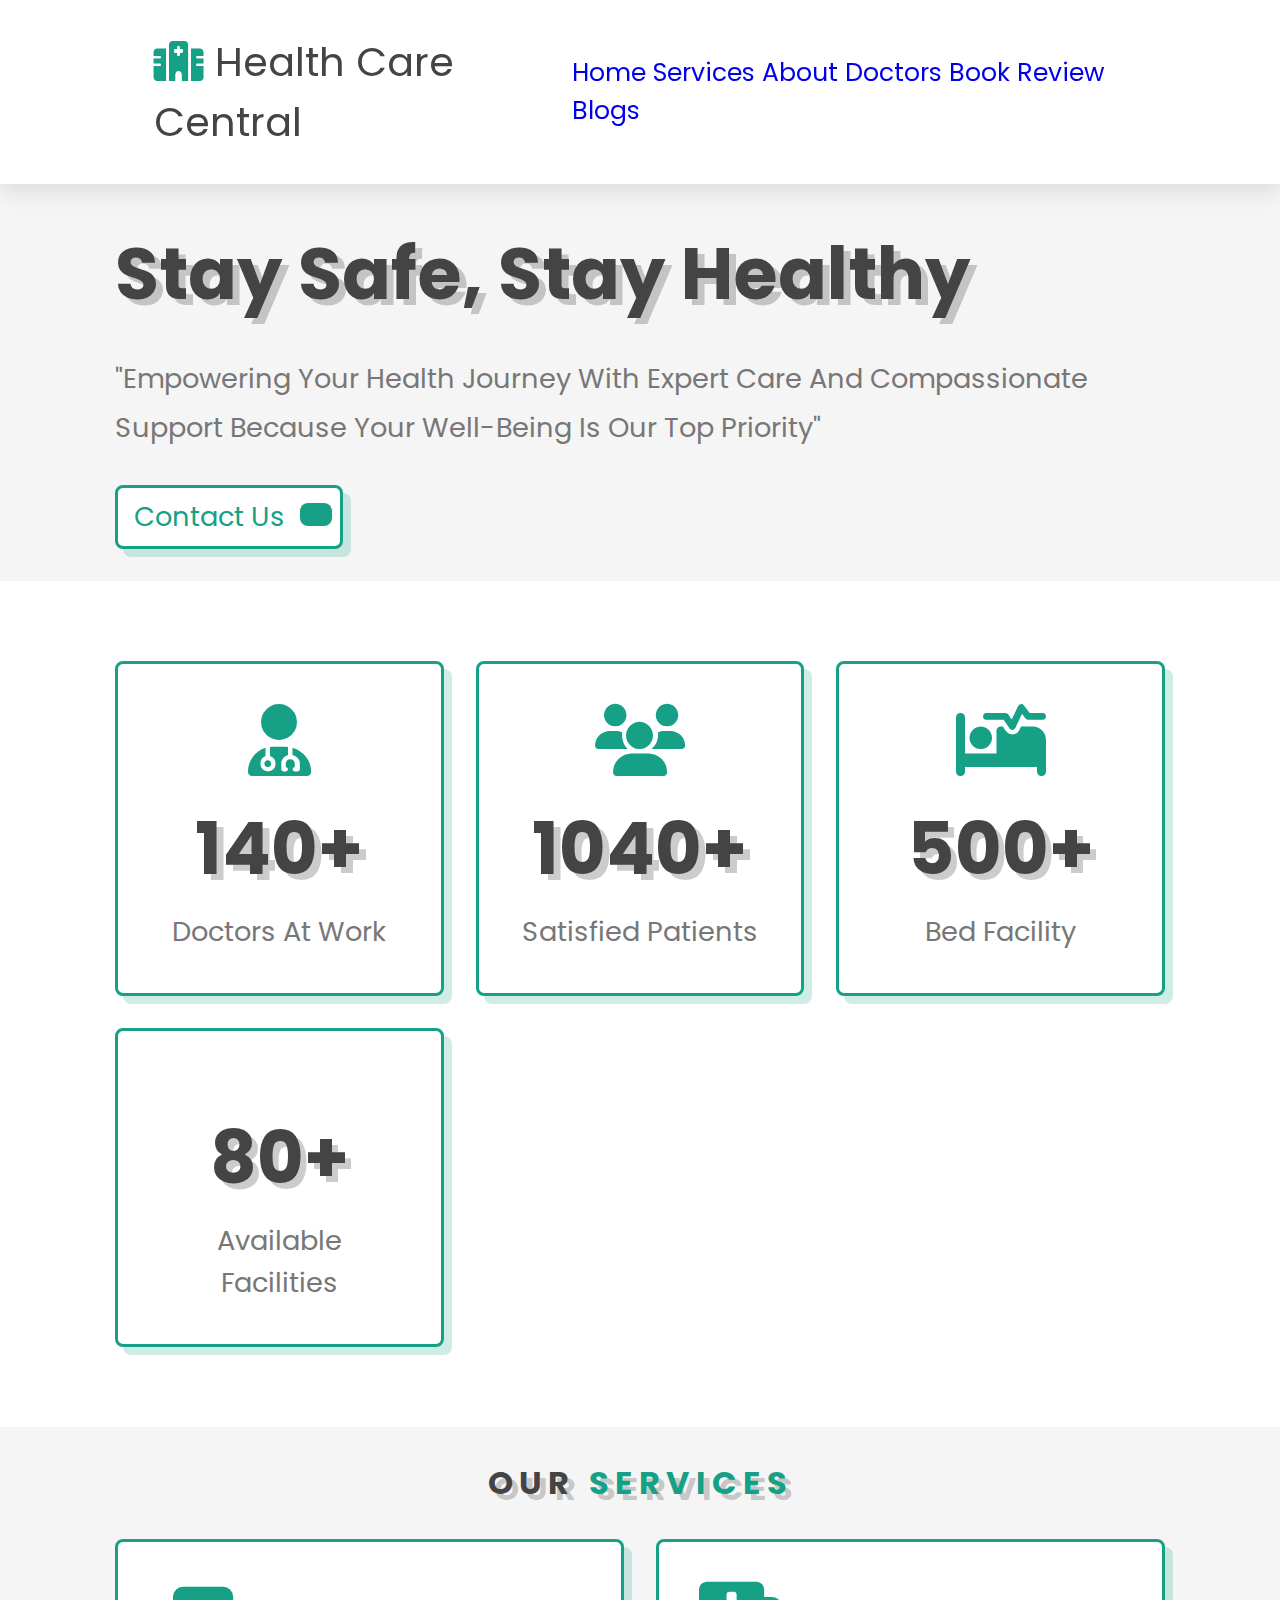
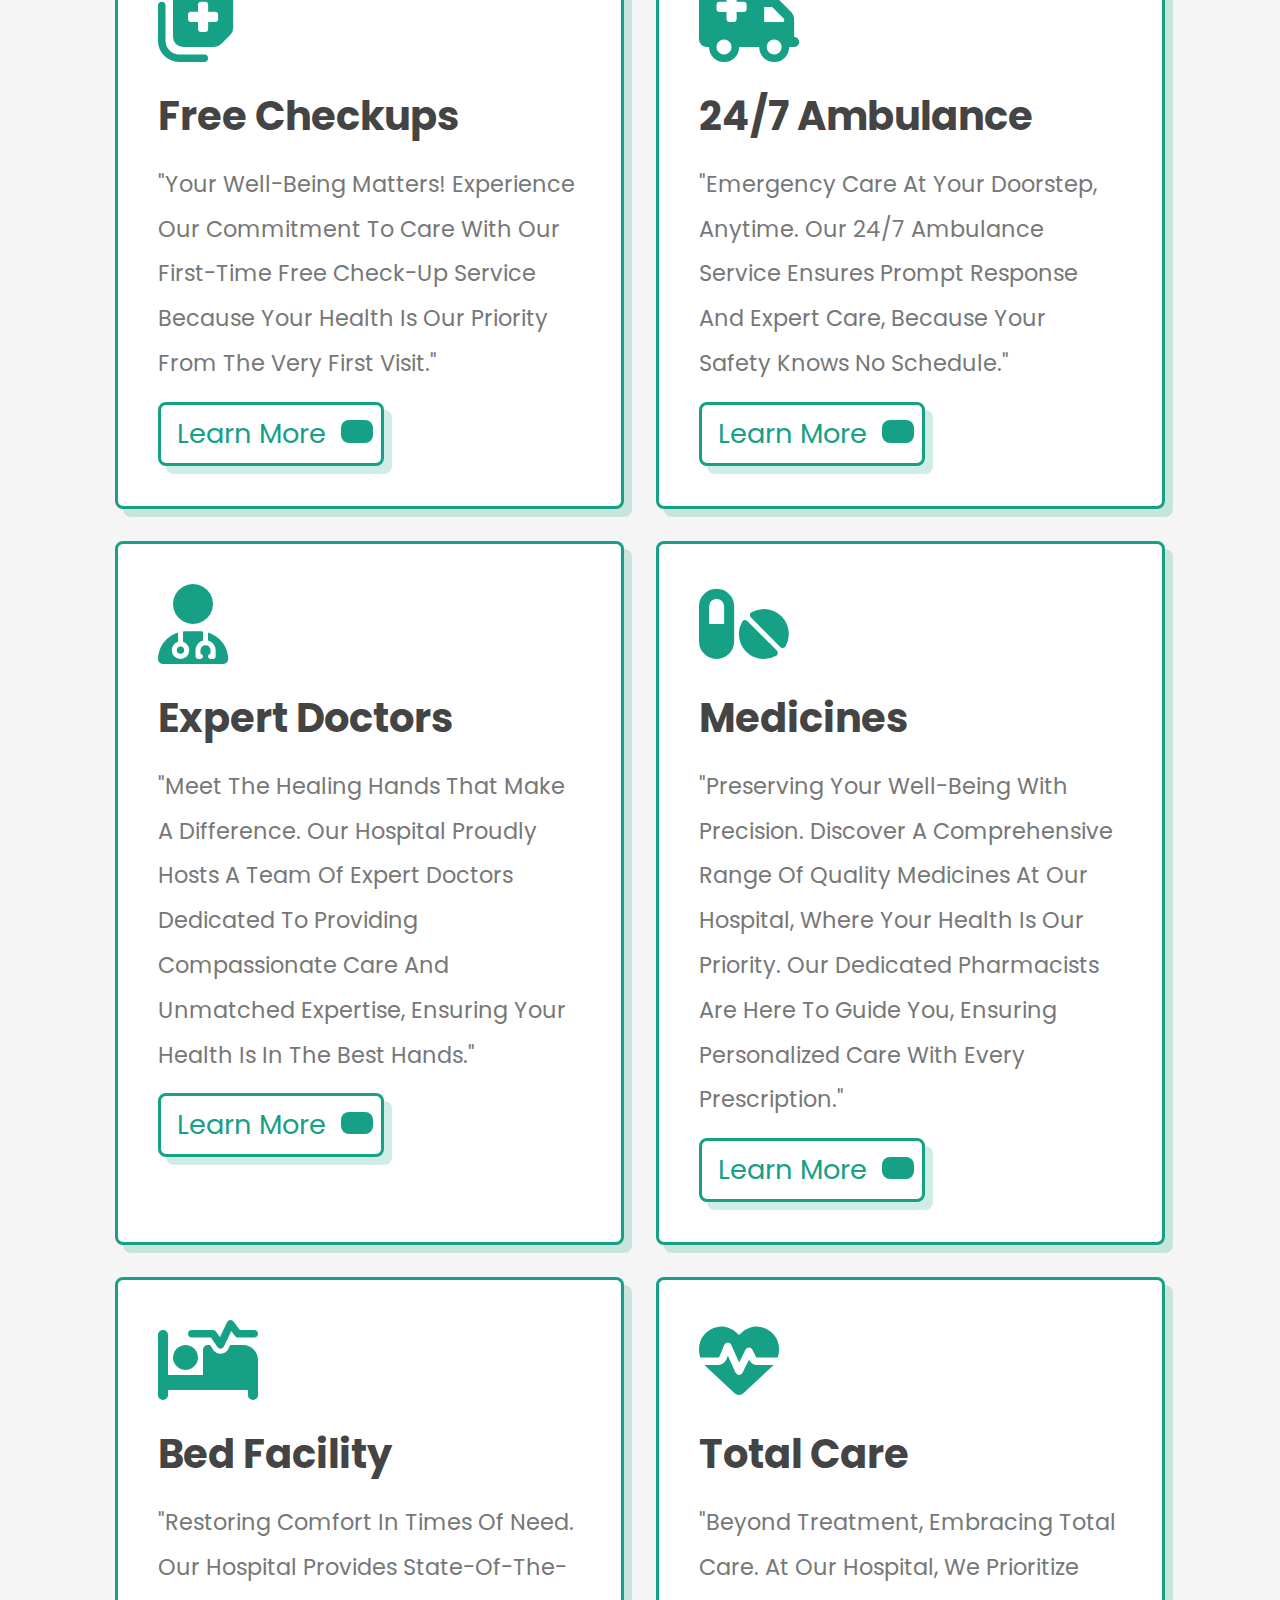
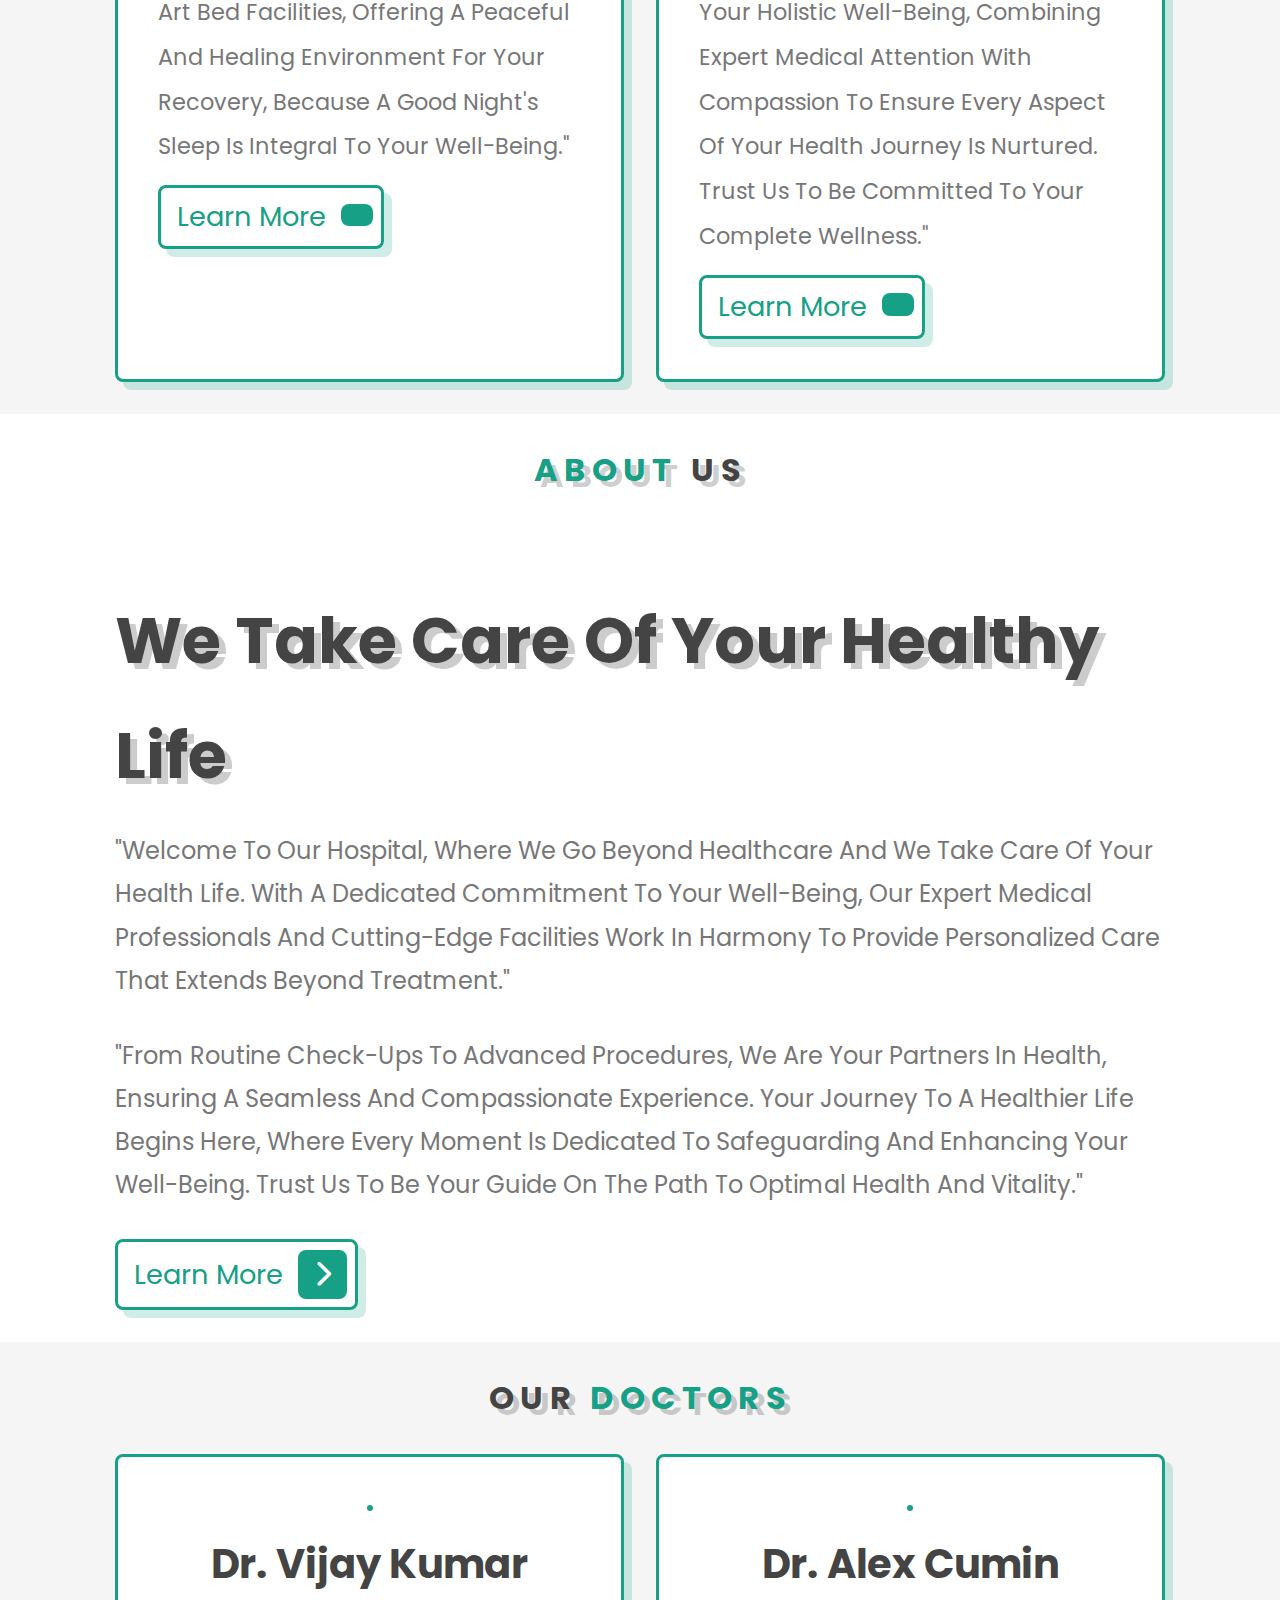
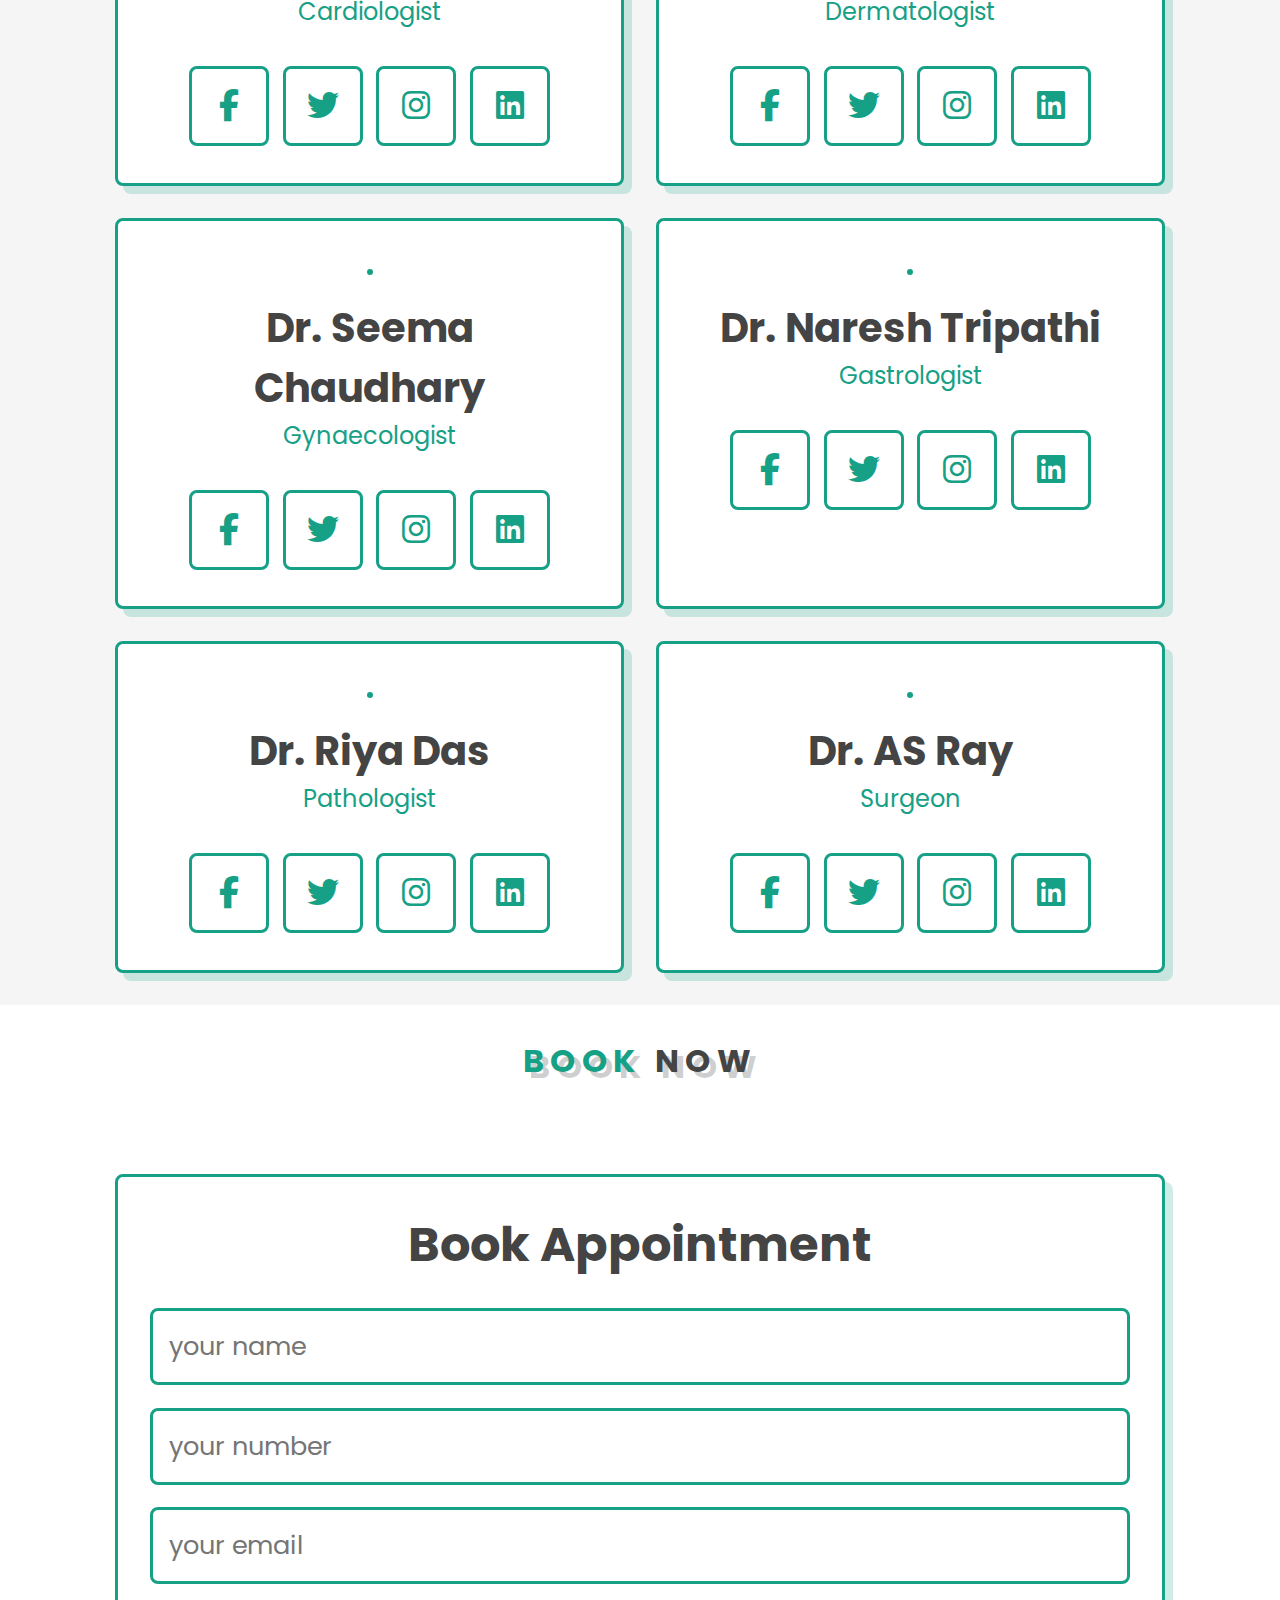
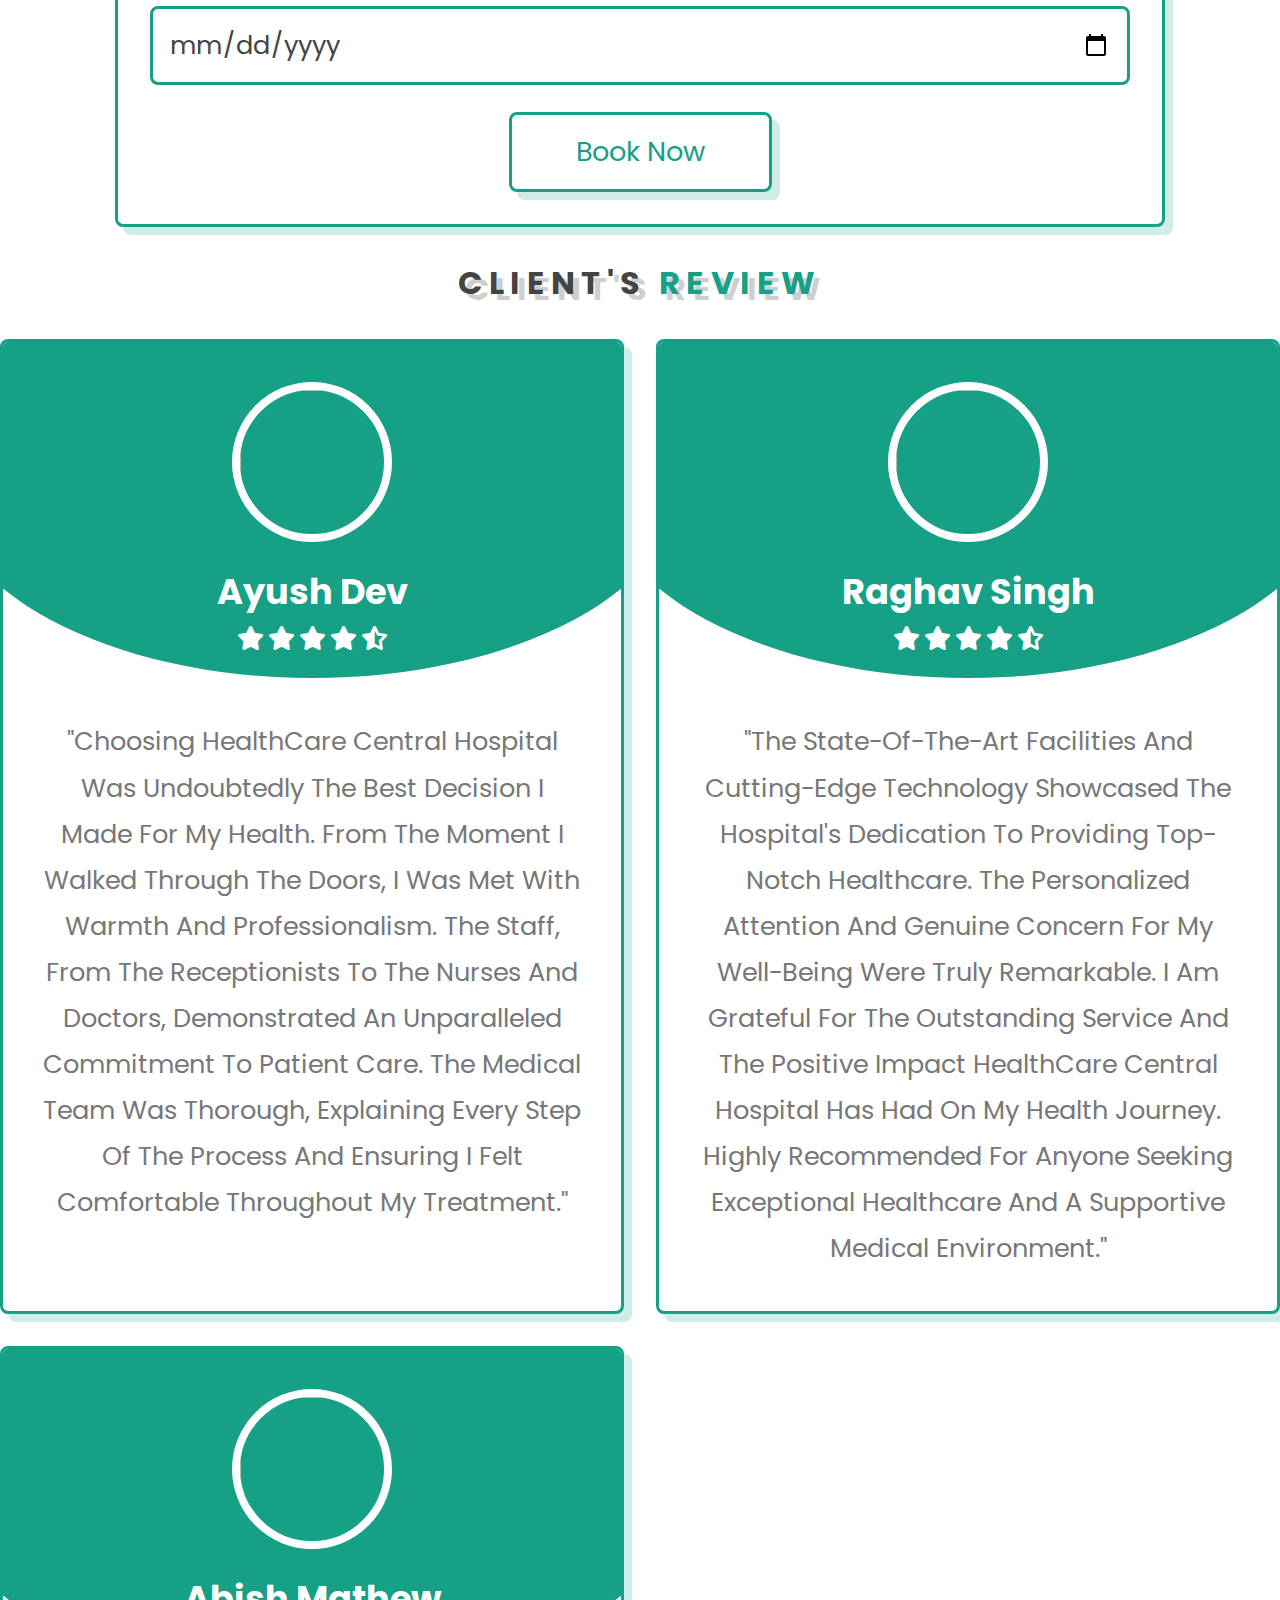
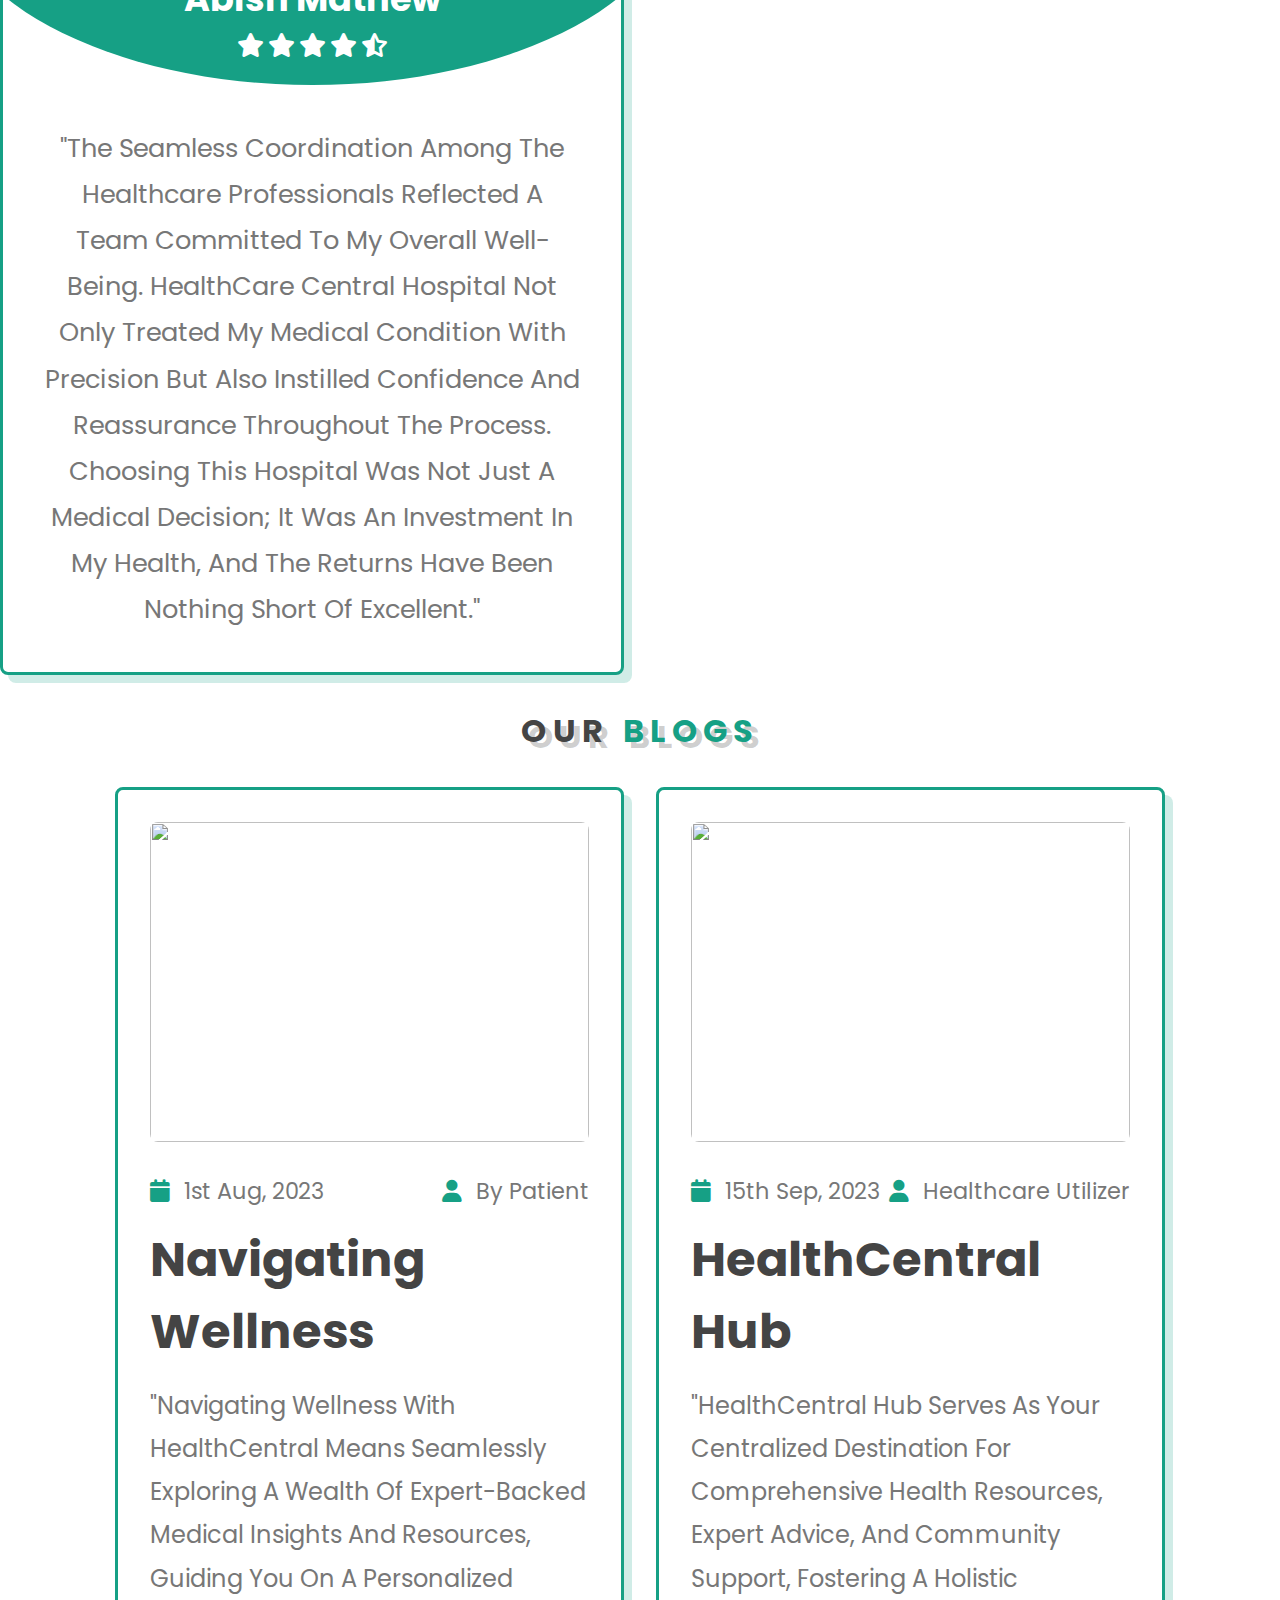
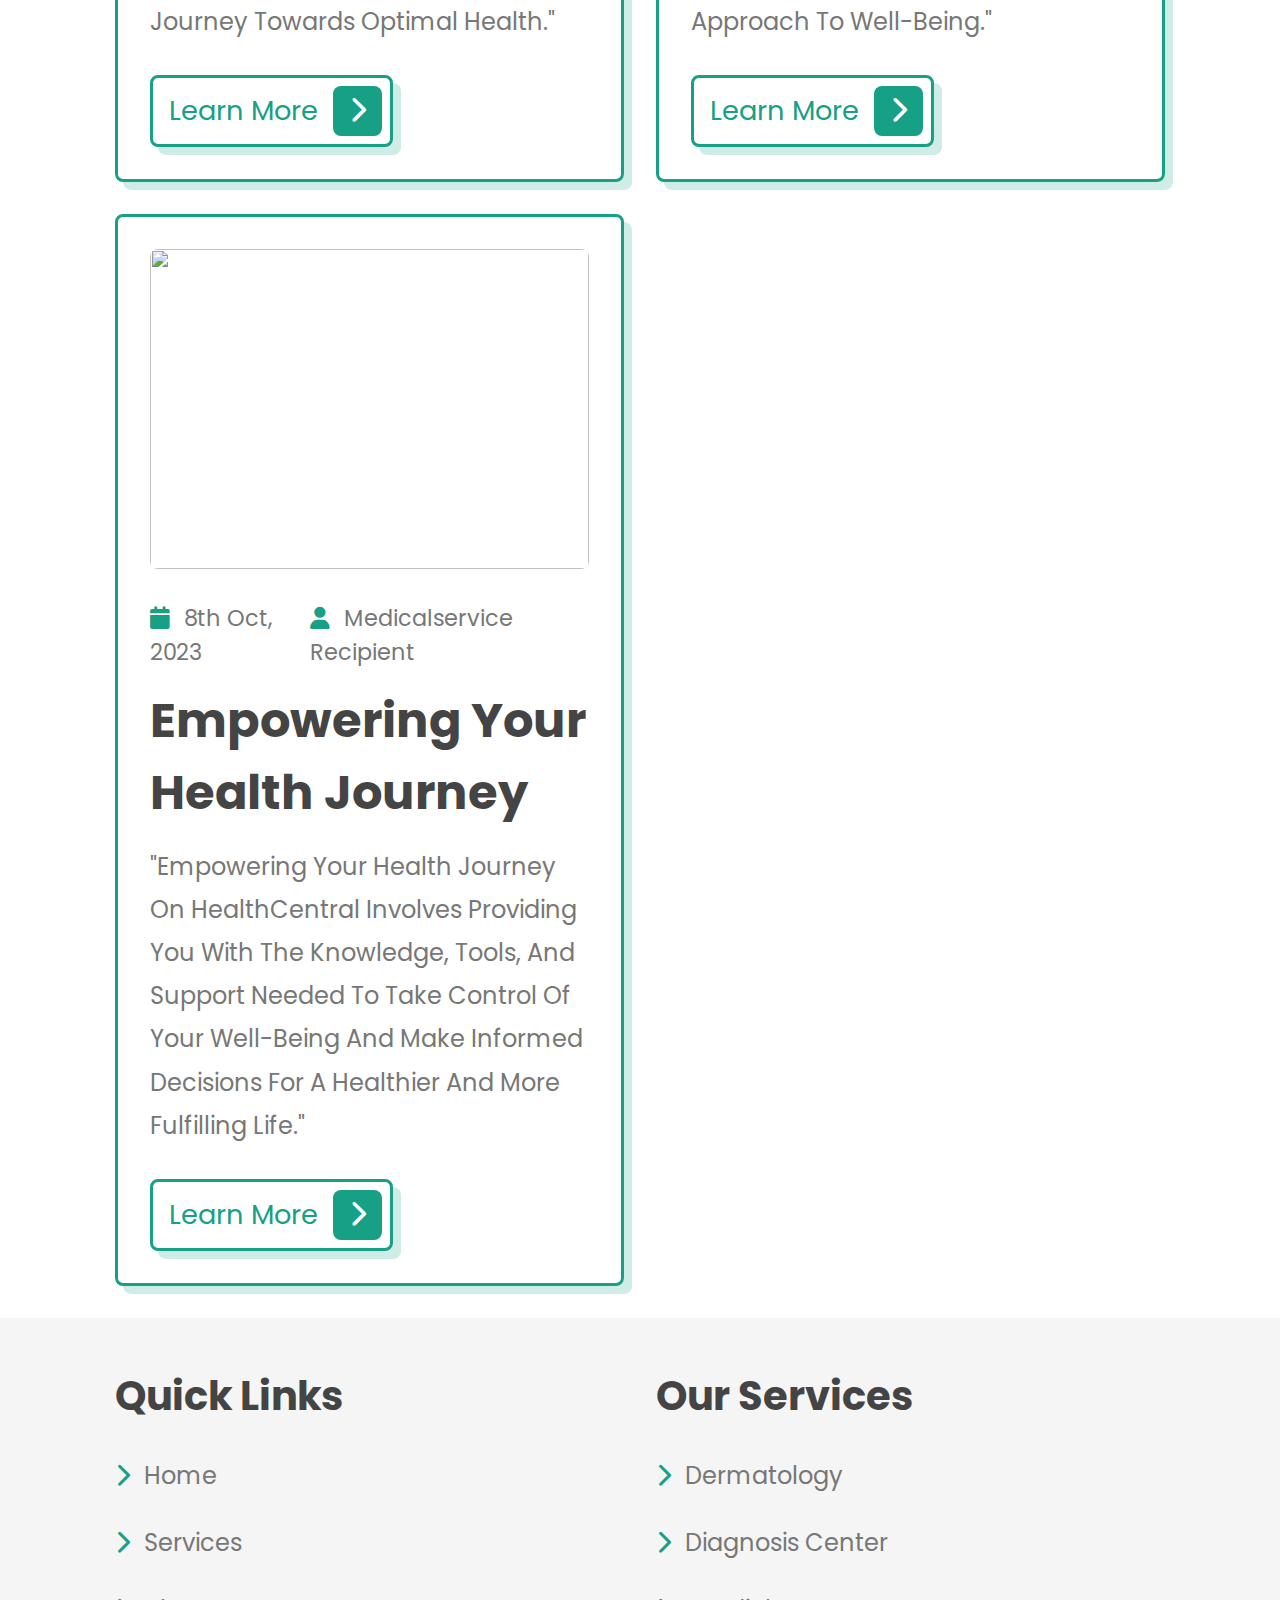
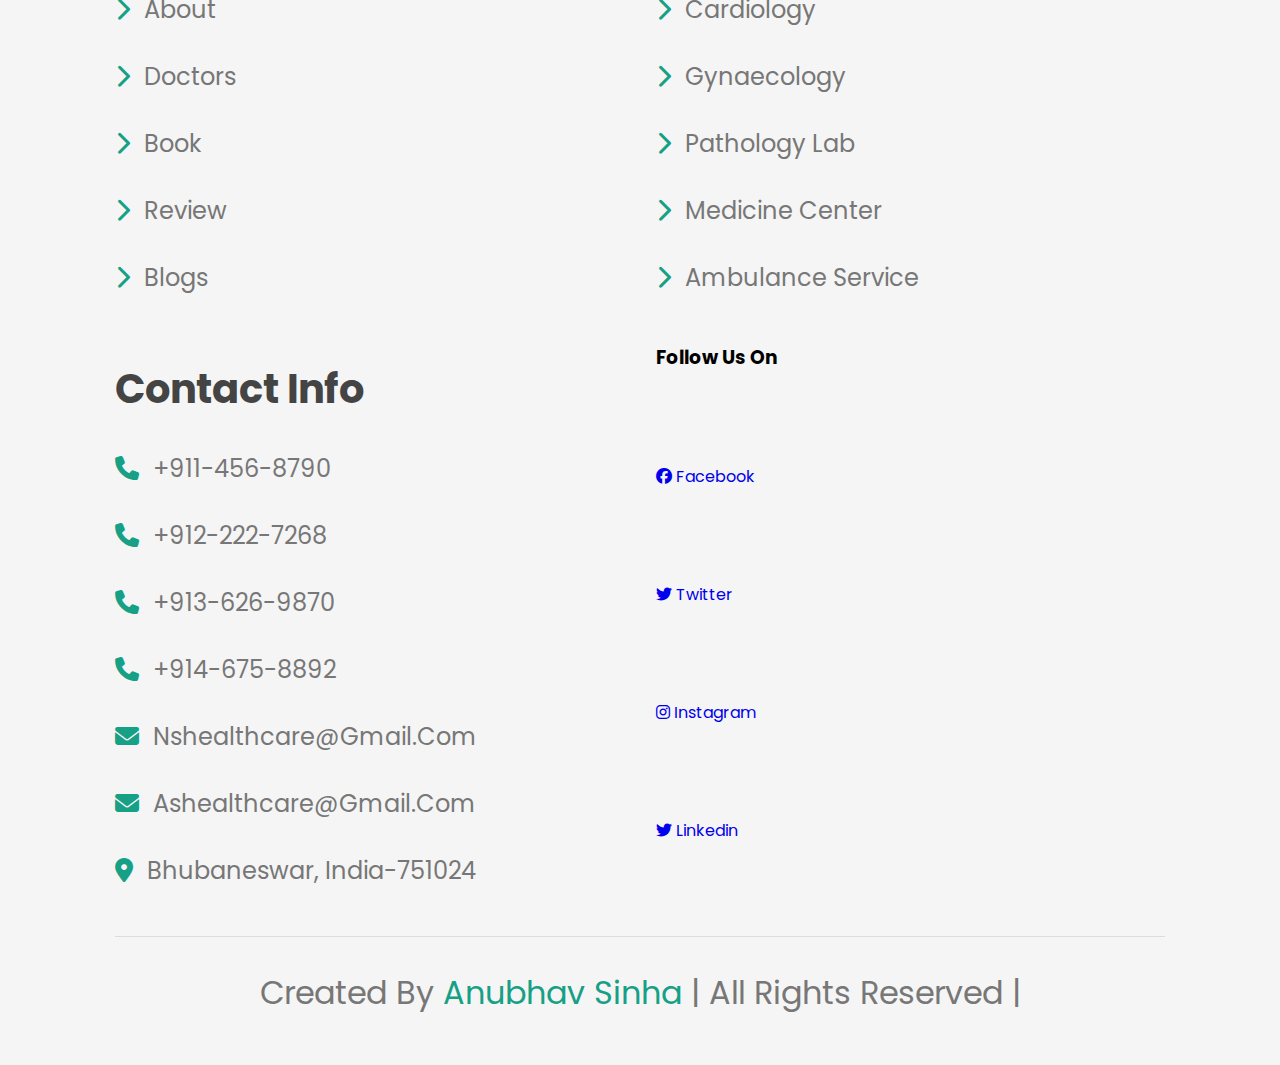
==== index.html @ 29d243be "Add files via upload" ====
<!DOCTYPE html>
<html lang="en">
<head>
    <meta charset="UTF-8">
    <meta name="viewport" content="width=device-width, initial-scale=1.0">
    <title>Complete responsive hospital website design</title>


   <!-- font awesome cdn link -->
   <link rel="stylesheet" href="https://cdnjs.cloudflare.com/ajax/libs/font-awesome/6.4.2/css/all.min.css">

   <!-- custom css file link -->
   <link rel="stylesheet" href="style.css"/>

</head>
<body>
        
<!-- header section starts -->

<header class="header">

    <a href="#" class="logo"> <i class="fa-solid fa-hospital"></i> Health Care Central </a>

    <nav class="navbar">
        <a href="/index.html">home</a>
        <a href="/services.html">services</a>
        <a href="/about.html">about</a>
        <a href="/doctors.html">doctors</a>
        <a href="/book.html">book</a>
        <a href="/review.html">review</a>
        <a href="/blogs.html">blogs</a>
    </nav>

    <div id="menu-btn" class="fas fa-bars"></div>

</header>

<!-- header section ends -->

<!-- home section starts -->

<section class="home" id="home">

    <div class="image">
        <img src="image/home-img.svg" alt="">
    </div>

    <div class="content">
        <h3>stay safe, stay healthy</h3>
        <p>"Empowering your health journey with expert care and compassionate support because your well-being is our top priority"</p>
        <a href="#" class="btn"> contact us <span class="fas fa-hevron-right"></span> </a>
    </div>

</section>

<!-- home section ends -->

<!-- icons section starts -->

<section class="icons-container">

    <div class="icons">
        <i class="fas fa-user-md"></i>
        <h3>140+</h3>
        <p>doctors at work</p>
    </div>

    <div class="icons">
        <i class="fas fa-users"></i>
        <h3>1040+</h3>
        <p>Satisfied patients</p>
    </div>

    <div class="icons">
        <i class="fas fa-procedures"></i>
        <h3>500+</h3>
        <p>bed facility</p>
    </div>

    <div class="icons">
        <i class="fas fa-hospitals"></i>
        <h3>80+</h3>
        <p>available facilities</p>
    </div>

</section>

<!-- icon section ends -->


<!-- services section starts -->

<section class="services" id="services">

    <h1 class="heading"> our <span>services</span> </h1>

    <div class="box-container">

        <div class="box">
            <i class="fas fa-notes-medical"></i>
            <h3>Free checkups</h3>
            <p>"Your well-being matters! Experience our commitment to care with our first-time free check-up service because your health is our priority from the very first visit."</p>
            <a href="#" class="btn"> learn more <span class="fas fa-chavron-right"></span> </a>
        </div>

        <div class="box">
            <i class="fa-solid fa-truck-medical"></i>
            <h3>24/7 ambulance</h3>
            <p>"Emergency care at your doorstep, anytime. Our 24/7 ambulance service ensures prompt response and expert care, because your safety knows no schedule."</p>
            <a href="#" class="btn"> learn more <span class="fas fa-chavron-right"></span> </a>
        </div>

        <div class="box">
            <i class="fas fa-user-md"></i>
            <h3>expert doctors</h3>
            <p>"Meet the healing hands that make a difference. Our hospital proudly hosts a team of expert doctors dedicated to providing compassionate care and unmatched expertise, ensuring your health is in the best hands."</p>
            <a href="#" class="btn"> learn more <span class="fas fa-chavron-right"></span> </a>
        </div>

        <div class="box">
            <i class="fas fa-pills"></i>
            <h3>medicines</h3>
            <p>"Preserving your well-being with precision. Discover a comprehensive range of quality medicines at our hospital, where your health is our priority. Our dedicated pharmacists are here to guide you, ensuring personalized care with every prescription."</p>
            <a href="#" class="btn"> learn more <span class="fas fa-chavron-right"></span> </a>
        </div>

        <div class="box">
            <i class="fas fa-procedures"></i>
            <h3>bed facility</h3>
            <p>"Restoring comfort in times of need. Our hospital provides state-of-the-art bed facilities, offering a peaceful and healing environment for your recovery, because a good night's sleep is integral to your well-being."</p>
            <a href="#" class="btn"> learn more <span class="fas fa-chavron-right"></span> </a>
        </div>

        <div class="box">
            <i class="fas fa-heartbeat"></i>
            <h3>Total Care</h3>
            <p>"Beyond treatment, embracing Total Care. At our hospital, we prioritize your holistic well-being, combining expert medical attention with compassion to ensure every aspect of your health journey is nurtured. Trust us to be committed to your complete wellness."</p>
            <a href="#" class="btn"> learn more <span class="fas fa-chavron-right"></span> </a>
        </div>

    </div>

</section>

<!-- services section ends -->

<!-- about section starts -->

<section class="about" id="about">

    <h1 class="heading"> <span>about</span> us </h1>

    <div class="row">
        
        <div class="image">
            <img src="image/medcare1.jpg" alt="">
        </div>

        <div class="content">
            <h3>we take care of your healthy life</h3>
            <p>"Welcome to our hospital, where we go beyond healthcare and we take care of your health life. With a dedicated commitment to your well-being, our expert medical professionals and cutting-edge facilities work in harmony to provide personalized care that extends beyond treatment."</p>
            <p>"From routine check-ups to advanced procedures, we are your partners in health, ensuring a seamless and compassionate experience. Your journey to a healthier life begins here, where every moment is dedicated to safeguarding and enhancing your well-being. Trust us to be your guide on the path to optimal health and vitality."</p>
            <a href="#" class="btn"> learn more <span class="fas fa-chevron-right"></span> </a>
        </div>

    </div>
    
</section>

<!-- about section ends -->

<!-- doctor section starts -->

<section class="doctors" id="doctors">

    <h1 class="heading"> our <span>doctors</span> </h1>

    <div class="box-container">

        <div class="box">
            <img src="image/doc1.jpg" alt="">
            <h3>Dr. Vijay Kumar</h3>
            <span>Cardiologist</span>
            <div class="share">
                <a href="https://www.facebook.com/" class="fab fa-facebook-f"></a>
                <a href="https://www.twitter.com/" class="fab fa-twitter"></a>
                <a href="https://www.instagram.com/" class="fab fa-instagram"></a>
                <a href="https://www.linkedin.com/" class="fab fa-linkedin"></a>
            </div>
        </div>

        <div class="box">
            <img src="image/doc2.jpg" alt="">
            <h3>Dr. Alex Cumin</h3>
            <span>Dermatologist</span>
            <div class="share">
                <a href="https://www.facebook.com/" class="fab fa-facebook-f"></a>
                <a href="https://www.twitter.com/" class="fab fa-twitter"></a>
                <a href="https://www.instagram.com/" class="fab fa-instagram"></a>
                <a href="https://www.linkedin.com/" class="fab fa-linkedin"></a>
            </div>
        </div>

        <div class="box">
            <img src="image/doc3.jpg" alt="">
            <h3>Dr. Seema Chaudhary</h3>
            <span>Gynaecologist</span>
            <div class="share">
                <a href="https://www.facebook.com/" class="fab fa-facebook-f"></a>
                <a href="https://www.twitter.com/" class="fab fa-twitter"></a>
                <a href="https://www.instagram.com/" class="fab fa-instagram"></a>
                <a href="https://www.linkedin.com/" class="fab fa-linkedin"></a>
            </div>
        </div>

        <div class="box">
            <img src="image/doc4.jpg" alt="">
            <h3>Dr. Naresh Tripathi</h3>
            <span>Gastrologist</span>
            <div class="share">
                <a href="https://www.facebook.com/" class="fab fa-facebook-f"></a>
                <a href="https://www.twitter.com/" class="fab fa-twitter"></a>
                <a href="https://www.instagram.com/" class="fab fa-instagram"></a>
                <a href="https://www.linkedin.com/" class="fab fa-linkedin"></a>
            </div>
        </div>

        <div class="box">
            <img src="image/doc5.jpg" alt="">
            <h3>Dr. Riya Das</h3>
            <span>Pathologist</span>
            <div class="share">
                <a href="https://www.facebook.com/" class="fab fa-facebook-f"></a>
                <a href="https://www.twitter.com/" class="fab fa-twitter"></a>
                <a href="https://www.instagram.com/" class="fab fa-instagram"></a>
                <a href="https://www.linkedin.com/" class="fab fa-linkedin"></a>
            </div>
        </div>

        <div class="box">
            <img src="image/doc6.jpg" alt="">
            <h3>Dr. AS Ray</h3>
            <span>Surgeon</span>
            <div class="share">
                <a href="https://www.facebook.com/" class="fab fa-facebook-f"></a>
                <a href="https://www.twitter.com/" class="fab fa-twitter"></a>
                <a href="https://www.instagram.com/" class="fab fa-instagram"></a>
                <a href="https://www.linkedin.com/" class="fab fa-linkedin"></a>
            </div>
        </div>

    </div>

</section>

<!-- doctor section ends -->

<!-- booking section starts -->

<section class="book" id="book">

    <h1 class="heading"> <span>book</span> now </h1>

    <div class="row">

        <div class="image">
            <img src="image/medcare2.jpg" alt="">
        </div>

        <form action="">
            <h3>book appointment</h3>
            <input type="text" placeholder="your name" class="box">
            <input type="number" placeholder="your number" class="box">
            <input type="email" placeholder="your email" class="box">
            <input type="date" placeholder="your date" class="box">
            <input type="submit" value="book now" class="btn">
        </form>

    </div>

</section>

<!-- booking section ends -->

<!-- review section starts -->

<secion class="review" id="review">

    <h1 class="heading"> client's <span>review</span> </h1>

    <div class="box-container">

        <div class="box">
          <img src="image/client1.jpg" alt="">
          <h3>Ayush Dev</h3>
          <div class="stars">
            <i class="fas fa-star"></i>
            <i class="fas fa-star"></i>
            <i class="fas fa-star"></i>
            <i class="fas fa-star"></i>
            <i class="fas fa-star-half-alt"></i>
          </div>
          <p class="text">"Choosing HealthCare Central Hospital was undoubtedly the best decision I made for my health. From the moment I walked through the doors, I was met with warmth and professionalism. The staff, from the receptionists to the nurses and doctors, demonstrated an unparalleled commitment to patient care. The medical team was thorough, explaining every step of the process and ensuring I felt comfortable throughout my treatment."</p>  
        </div>

        <div class="box">
            <img src="image/client2.jpg" alt="">
            <h3>Raghav Singh</h3>
            <div class="stars">
              <i class="fas fa-star"></i>
              <i class="fas fa-star"></i>
              <i class="fas fa-star"></i>
              <i class="fas fa-star"></i>
              <i class="fas fa-star-half-alt"></i>
            </div>
            <p class="text">"The state-of-the-art facilities and cutting-edge technology showcased the hospital's dedication to providing top-notch healthcare. The personalized attention and genuine concern for my well-being were truly remarkable. I am grateful for the outstanding service and the positive impact HealthCare Central Hospital has had on my health journey. Highly recommended for anyone seeking exceptional healthcare and a supportive medical environment."</p>  
          </div>

          <div class="box">
            <img src="image/client3.jpg" alt="">
            <h3>Abish Mathew</h3>
            <div class="stars">
              <i class="fas fa-star"></i>
              <i class="fas fa-star"></i>
              <i class="fas fa-star"></i>
              <i class="fas fa-star"></i>
              <i class="fas fa-star-half-alt"></i>
            </div>
            <p class="text">"The seamless coordination among the healthcare professionals reflected a team committed to my overall well-being. HealthCare Central Hospital not only treated my medical condition with precision but also instilled confidence and reassurance throughout the process. Choosing this hospital was not just a medical decision; it was an investment in my health, and the returns have been nothing short of excellent."</p>  
          </div>

    </div>

</secion>

<!-- review section ends -->

<!-- blogs section starts -->

<section class="blogs" id="blogs">
    
    <h1 class="heading"> our <span>blogs</span> </h1>

    <div class="box-container">

        <div class="box">
            <div class="image">
                <img src="image/blog1.jpg" alt="">
            </div>
            <div class="content">
                <div class="icon">
                    <a href="#"> <i class="fas fa-calendar"></i> 1st Aug, 2023 </a>
                    <a href="#"> <i class="fas fa-user"></i> By Patient </a>
                </div>
                <h3>Navigating Wellness</h3>
                <p>"Navigating wellness with HealthCentral means seamlessly exploring a wealth of expert-backed medical insights and resources, guiding you on a personalized journey towards optimal health."</p>
                <a href="#" class="btn"> learn more <span class="fas fa-chevron-right"></span> </a>
            </div>
        </div>

        <div class="box">
            <div class="image">
                <img src="image/blog2.jpg" alt="">
            </div>
            <div class="content">
                <div class="icon">
                    <a href="#"> <i class="fas fa-calendar"></i> 15th Sep, 2023 </a>
                    <a href="#"> <i class="fas fa-user"></i> Healthcare utilizer </a>
                </div>
                <h3>HealthCentral Hub</h3>
                <p>"HealthCentral Hub serves as your centralized destination for comprehensive health resources, expert advice, and community support, fostering a holistic approach to well-being."</p>
                <a href="#" class="btn"> learn more <span class="fas fa-chevron-right"></span> </a>
            </div>
        </div>

        <div class="box">
            <div class="image">
                <img src="image/blog3.jpg" alt="">
            </div>
            <div class="content">
                <div class="icon">
                    <a href="#"> <i class="fas fa-calendar"></i> 8th Oct, 2023 </a>
                    <a href="#"> <i class="fas fa-user"></i> Medicalservice recipient </a>
                </div>
                <h3>Empowering Your Health Journey</h3>
                <p>"Empowering your health journey on HealthCentral involves providing you with the knowledge, tools, and support needed to take control of your well-being and make informed decisions for a healthier and more fulfilling life."</p>
                <a href="#" class="btn"> learn more <span class="fas fa-chevron-right"></span> </a>
            </div>
        </div>

    </div>

</section>

<!-- blogs section ends -->

<!-- footer section starts -->

<section class="footer">

    <div class="box-container">

        <div class="box">
            <h3>quick links</h3>
            <a href="#"> <i class="fas fa-chevron-right"></i> home </a>
            <a href="#"> <i class="fas fa-chevron-right"></i> services </a>
            <a href="#"> <i class="fas fa-chevron-right"></i> about </a>
            <a href="#"> <i class="fas fa-chevron-right"></i> doctors </a>
            <a href="#"> <i class="fas fa-chevron-right"></i> book </a>
            <a href="#"> <i class="fas fa-chevron-right"></i> review </a>
            <a href="#"> <i class="fas fa-chevron-right"></i> blogs </a>
        </div>

        <div class="box">
            <h3>our services</h3>
            <a href="#"> <i class="fas fa-chevron-right"></i> Dermatology </a>
            <a href="#"> <i class="fas fa-chevron-right"></i> Diagnosis Center </a>
            <a href="#"> <i class="fas fa-chevron-right"></i> Cardiology </a>
            <a href="#"> <i class="fas fa-chevron-right"></i> Gynaecology </a>
            <a href="#"> <i class="fas fa-chevron-right"></i> Pathology Lab </a>
            <a href="#"> <i class="fas fa-chevron-right"></i> Medicine Center </a>
            <a href="#"> <i class="fas fa-chevron-right"></i> Ambulance Service </a>
        </div>

        <div class="box">
            <h3>Contact Info</h3>
            <a href="#"> <i class="fas fa-phone"></i> +911-456-8790 </a>
            <a href="#"> <i class="fas fa-phone"></i> +912-222-7268 </a>
            <a href="#"> <i class="fas fa-phone"></i> +913-626-9870 </a>
            <a href="#"> <i class="fas fa-phone"></i> +914-675-8892 </a>
            <a href="#"> <i class="fas fa-envelope"></i> nshealthcare@gmail.com </a>
            <a href="#"> <i class="fas fa-envelope"></i> ashealthcare@gmail.com </a>
            <a href="#"> <i class="fas fa-map-marker-alt"></i> Bhubaneswar, India-751024 </a>
        </div>

        <div class="box-container">
            <h3>Follow us on</h3>
            <a href="https://www.facebook.com/"> <i class="fab fa-facebook"></i> facebook </a>
            <a href="https://www.twitter.com/"> <i class="fab fa-twitter"></i> twitter </a>
            <a href="https://www.instagram.com/"> <i class="fab fa-instagram"></i> instagram </a>
            <a href="https://www.linkedin.com/"> <i class="fab fa-twitter"></i> linkedin </a>
        </div>

    </div>

    <div class="credit"> Created by <span>Anubhav Sinha</span> | All rights reserved | </div>

</section>

<!-- footer section ends -->




<!-- custom js file link -->
<script src="js/script.js"></script>

</body>
</html>
---- style.css ----
@import url('https://fonts.googleapis.com/css2?family=Poppins:wght@100;200;300;400;500;600;700&display=swap');

:root{
    --green:#16a085;
    --black:#444;
    --light-color:#777;
    --box-shadow:.5rem .5rem 0 rgba(22, 160, 133, .2);
    --text-shadow:.4rem .4rem 0 rgba(0, 0, 0, .2);
    --border:.2rem solid var(--green);
}

*{
    font-family: 'Poppins', sans-serif;
    margin:0; padding: 0;
    box-sizing: border-box;
    outline: none; border: none;
    text-transform: capitalize;
    transition: all .2s ease-out;
    text-decoration: none;
}

html{
   font-size: 62.5%;
   overflow-x: hidden;
   scroll-padding-top: 7rem;
   scroll-behavior: smooth; 
}

section{
    padding:2rem 9%;
}

section:nth-child(even){
    background: #f5f5f5;
}

.heading{
    text-align: center;
    padding-bottom: 2rem;
    text-shadow: var(--text-shadow);
    text-transform: uppercase;
    color:var(--black);
    font-size: 2rem;
    letter-spacing: .4rem;
}

.heading span{
    text-transform: uppercase;
    color:var(--green);
}

.btn{
    display: inline-block;
    margin-top: 1rem;
    padding: .5rem;
    padding-left: 1rem;
    border:var(--border);
    border-radius: .5rem;
    box-shadow: var(--box-shadow);
    color:var(--green);
    cursor: pointer;
    font-size: 1.7rem;
    background: #fff;
}

.btn span{
    padding:.7rem 1rem;
    border-radius: .5rem;
    background: var(--green);
    color:#fff;
    margin-left: .5rem;
}

.btn:hover{
    background: var(--green);
    color:#fff;
}

.btn:hover span{
    color: var(--green);
    background:#fff;
    margin-left: 1rem;
}

.header{
    padding:2rem 12%;
    position: fixed;
    top:0; left:0; right:0;
    z-index: 1000;
    box-shadow: 0 .5rem 1.5rem rgba(0, 0, 0, .1);
    display: flex;
    align-items: center;
    justify-content: space-between;
    background: #fff;
    font-size: 25px;
}

.header .logo{
    font-size: 2.5rem;
    color: var(--black); 
}

.header .logo i{
    color: var(--green);
}

.header .navbaar a{
    font-size:25px;
    color: var(--light-color);
    margin-left: 2rem;
    justify-content: space-between;
    text-align: center;
    padding: 10px;


}

.header .navbaar a:hover{
   color: var(--green); 
}

#menu-btn{
    font-size: 2.5rem;
    border-radius: .5rem;
    background: #eee;
    color:var(--green);
    padding: 1rem 1.5rem;
    cursor: pointer;
    display: none;
}





.home{
    display: flex;
    align-items: center;
    flex-wrap: wrap;
    gap:1.5rem;
    padding-top: 10rem;
}

.home .image{
    flex:1 1 45rem;
}
.home .image img{
    width: 100%;
}
.home .content{
    flex:1 1 45rem;
}
.home .content h3{
    font-size: 4.5rem;
    color:var(--black);
    line-height: 1.8;
    text-shadow: var(--text-shadow);
}
.home .content p{
    font-size: 1.7rem;
    color:var(--light-color);
    line-height: 1.8;
    padding: 1rem 0;
}

.icons-container{
    display: grid;
    gap:2rem;
    grid-template-columns: repeat(auto-fit, minmax(20rem, 1fr));
    padding-top: 5rem;
    padding-bottom: 5rem;
}

.icons-container .icons{
    border:var(--border);
    box-shadow: var(--box-shadow);
    border-radius: .5rem;
    text-align: center;
    padding: 2.5rem;
}

.icons-container .icons i{
    font-size: 4.5rem;
    color:var(--green);
    padding-bottom: .7rem;
}

.icons-container .icons h3{
    font-size: 4.5rem;
    color:var(--black);
    padding: .5rem 0;
    text-shadow: var(--text-shadow);
}

.icons-container .icons p{
    font-size: 1.7rem;
    color:var(--light-color);
}

.services .box-container{
    display: grid;
    grid-template-columns: repeat(auto-fit, minmax(27rem, 1fr));
    gap:2rem;
}

.services .box-container .box{
    background: #fff;
    border-radius: .5rem;
    box-shadow: var(--box-shadow);
    border:var(--border);
    padding: 2.5rem;
}

.services .box-container .box i{
    color: var(--green);
    font-size: 5rem;
    padding-bottom: .5rem;
}

.services .box-container .box h3{
    color: var(--black);
    font-size: 2.5rem;
    padding:1rem 0;
}

.services .box-container .box p{
    color: var(--light-color);
    font-size: 1.4rem;
    line-height: 2;
}

.about .row{
    display: flex;
    align-items: center;
    flex-wrap: wrap;
    gap:2rem;
}

.about .row .image{
    flex:1 1 45rem;
}

.about .row .image img{
    width: 100%;
}

.about .row .content{
    flex:1 1 45rem;
}

.about .row .content h3{
    color: var(--black);
    text-shadow: var(--text-shadow);
    font-size: 4rem;
    line-height: 1.8;
}

.about .row .content p{
    color: var(--light-color);
    padding:1rem 0;
    font-size: 1.5rem;
    line-height: 1.8;
}

.doctors .box-container{
    display: grid;
    grid-template-columns: repeat(auto-fit, minmax(30rem, 1fr));
    gap:2rem;
}

.doctors .box-container .box{
    text-align: center;
    background:#fff;
    border-radius: .5rem;
    border:var(--border);
    box-shadow: var(--box-shadow);
    padding:2rem;
}

.doctors .box-container .box img{
    height: 20rem;
    border:var(--border);
    border-radius: .5rem;
    margin-top: 1rem;
    margin-bottom: 1rem;
}

.doctors .box-container .box h3{
    color:var(--black);
    font-size: 2.5rem; 
}

.doctors .box-container .box span{
    color:var(--green);
    font-size: 1.5rem; 
}

.doctors .box-container .box .share{
    padding-top: 2rem;
}

.doctors .box-container .box .share a{
    height: 5rem;
    width: 5rem;
    line-height: 4.5rem;
    font-size: 2rem;
    color:var(--green);
    border-radius: .5rem;
    border:var(--border);
    margin:.3rem;
}

.doctors .box-container .box .share a:hover{
    background:var(--green);
    color:#fff;
    box-shadow: var(--box-shadow);
}

.book .row{
    display: flex;
    align-items: center;
    flex-wrap: wrap;
    gap:2rem;
}

.book .row .image{
    flex:1 1 45rem;
}

.book .row .image img{
    width: 100%; 
}

.book .row form{
    flex:1 1 45rem;
    background: #fff;
    border:var(--border);
    box-shadow: var(--box-shadow);
    text-align: center;
    padding: 2rem;
    border-radius: .5rem;
}

.book .row form h3{
    color:var(--black);
    padding-bottom: 1rem;
    font-size: 3rem;
}

.book .row form .box{
    width: 100%;
    margin:.7rem 0;
    border-radius: .5rem;
    border:var(--border);
    font-size: 1.6rem;
    color: var(--black);
    text-transform: none;
    padding: 1rem;
}

.book .row form .btn{
    padding:1rem 4rem;
}

.review .box-container{
    display: grid;
    grid-template-columns: repeat(auto-fit, minmax(27rem, 1fr));
    gap:2rem;
}

.review .box-container .box{
    border:var(--border);
    box-shadow: var(--box-shadow);
    border-radius: .5rem;
    padding:2.5rem;
    background: #fff;
    text-align: center;
    position: relative;
    overflow: hidden;
    z-index: 0;
}

.review .box-container .box img{
    height: 10rem;
    width: 10rem;
    border-radius: 50%;
    object-fit: cover;
    border:.5rem solid #fff; 
}

.review .box-container .box h3{
    color:#fff;
    font-size: 2.2rem;
    padding:.5rem 0;
}

.review .box-container .box .stars i{
    color:#fff;
    font-size: 1.5rem;
}

.review .box-container .box .text{
    color:var(--light-color);
    line-height: 1.8;
    font-size: 1.6rem;
    padding-top: 4rem;
}

.review .box-container .box::before{
    content: '';
    position: absolute;
    top:-4rem; left: 50%;
    transform:translateX(-50%);
    background:var(--green);
    border-bottom-left-radius: 50%;
    border-bottom-right-radius: 50%;
    height: 25rem;
    width: 120%;
    z-index: -1;
}

.blogs .box-container{
    display: grid;
    grid-template-columns: repeat(auto-fit, minmax(30rem, 1fr));
    gap:2rem;
}

.blogs .box-container .box{
    border: var(--border);
    box-shadow: var(--box-shadow);
    border-radius: .5rem;
    padding: 2rem;
}

.blogs .box-container .box .image{
    height: 20rem;
    overflow: hidden;
    border-radius: .5rem;
}

.blogs .box-container .box .image img{
    height: 100%;
    width: 100%;
    object-fit: cover;
}

.blogs .box-container .box:hover .image img{
    transform:scale(1.2);
}

.blogs .box-container .box .content{
    padding-top: 1rem;
}

.blogs .box-container .box .content .icon{
    padding: 1rem 0;
    display: flex;
    align-items: center;
    justify-content: space-between;
}

.blogs .box-container .box .content .icon a{
    font-size: 1.4rem;
    color: var(--light-color);
}

.blogs .box-container .box .content .icon a:hover{
    color: var(--green);
}

.blogs .box-container .box .content .icon a i{
    padding-right: .5rem;
    color: var(--green);
}

.blogs .box-container .box .content h3{
    color: var(--black);
    font-size: 3rem;
}

.blogs .box-container .box .content p{
    color: var(--light-color);
    font-size: 1.5rem;
    line-height: 1.8;
    padding: 1rem 0;
}

.footer .box-container{
    display: grid;
    grid-template-columns: repeat(auto-fit, minmax(22rem, 1fr));
    gap:2rem;
}

.footer .box-container .box h3{
    font-size: 2.5rem;
    color: var(--black);
    padding: 1rem 0;
}

.footer .box-container .box a{
    display: block;
    font-size: 1.5rem;
    color: var(--light-color);
    padding: 1rem 0;
}

.footer .box-container .box a i{
    padding-right: .5rem;
    color: var(--green);
}

.footer .box-container .box a:hover i{
    padding-right: 2rem;
}

.footer .credit{
    padding: 1rem;
    padding-top: 2rem;
    margin-top: 2rem;
    text-align: center;
    font-size: 2rem;
    color: var(--light-color);
    border-top: .1rem solid rgba(0, 0, 0, .1);
}

.footer .credit span{
    color: var(--green);
}










/* media queries  */
@media (max-width:991px){

    html{
        font-size: 100%;        
    }

    .header{
       padding: 2rem; 
    }

    section{
        padding: 2rem;
    }

}

@media (max-width:768px){

    #menu-btn{
        display: initial;
    }

    .header .navbar{
        position: absolute;
        top:115%; right: 2rem;
        border-radius: .5rem;
        box-shadow: var(--box-shadow);
        width: 30rem;
        border: var(--border);
        background: #fff;
        transform: scale(0);
        opacity: 0;
        transform-origin: top right;
        transition: none;
    }

    .header .navbar.active{
        transform: scale(1);
        opacity: 1;       
        transition: .2s ease-out;
    }

    section{
        padding:2rem 9%;
    }

    .header .navbar a{
        font-size: 2rem;
        display: block;
        margin:2.5rem;
    }

}

@media (max-width:450px){

    html{
        font-size: 100%;        
    }

}

@media (min-width:1100px){
    html{
        font-size: 100%;
    }
}
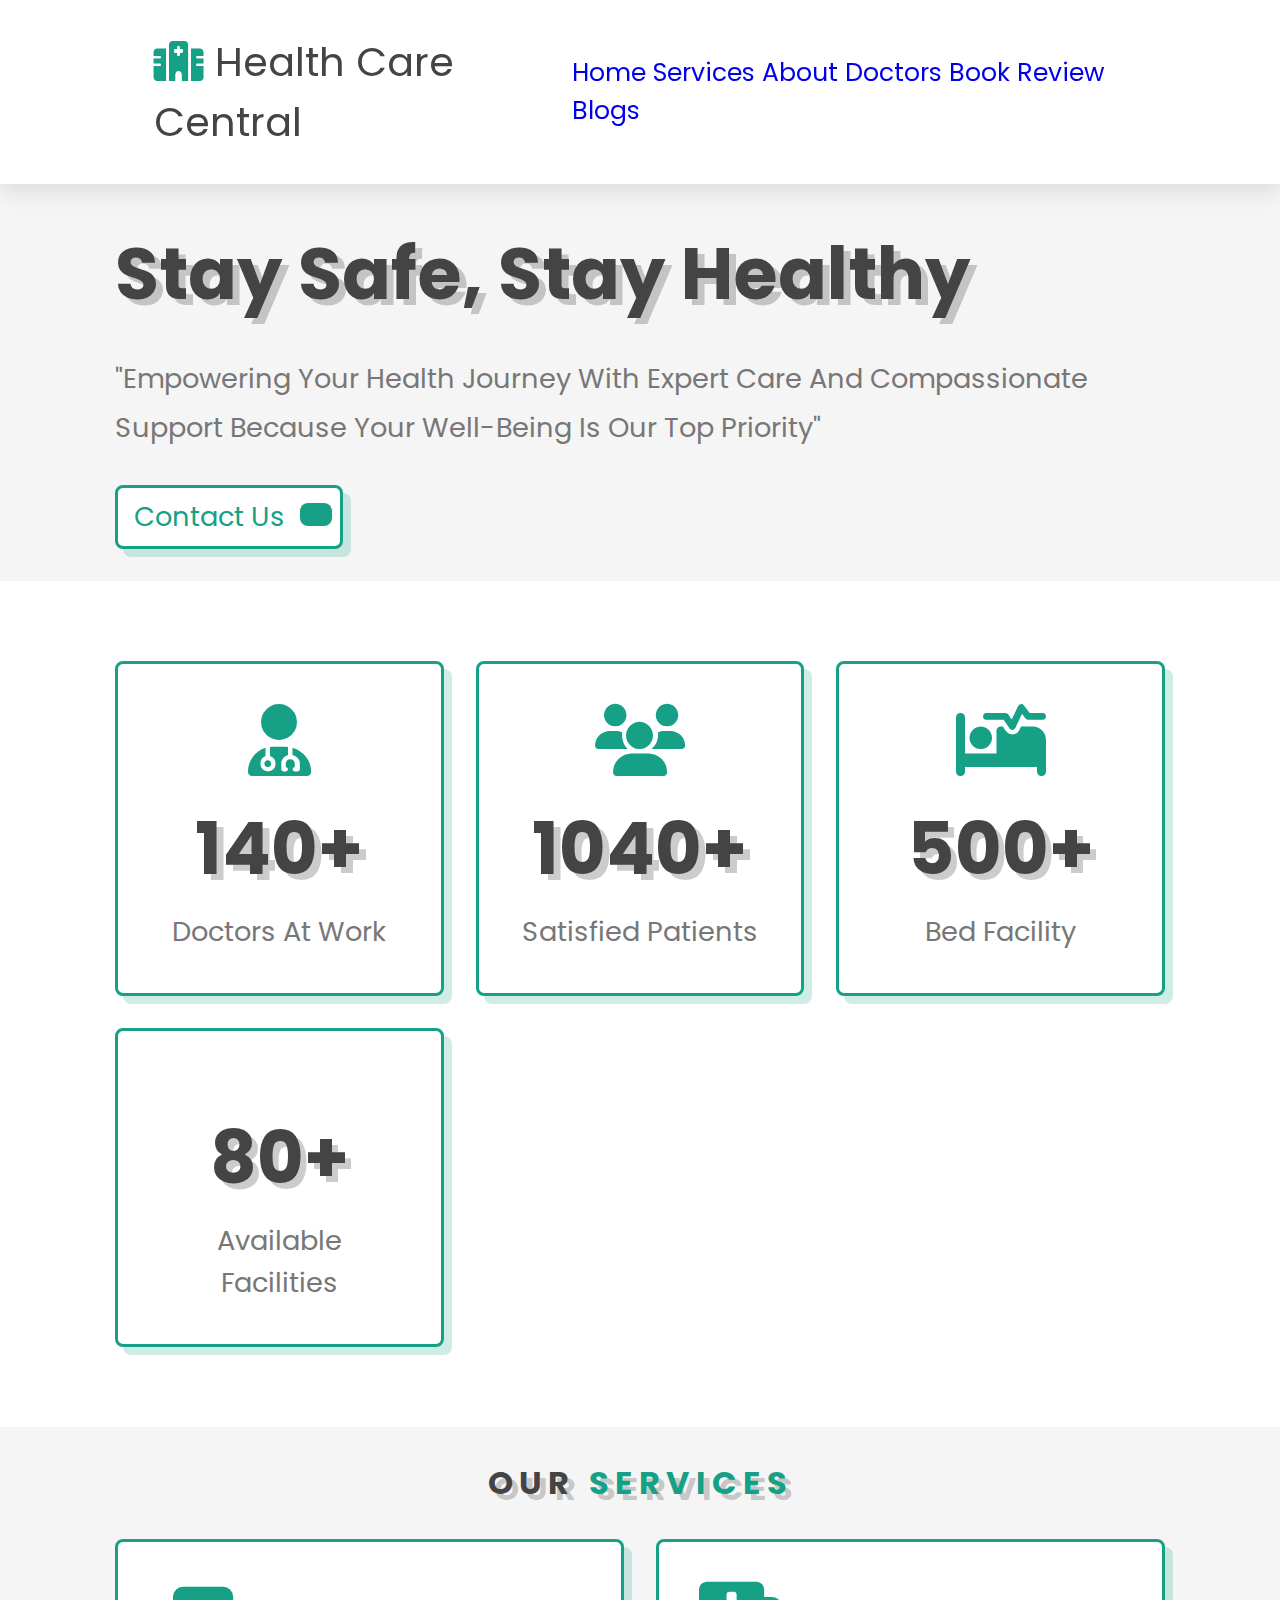
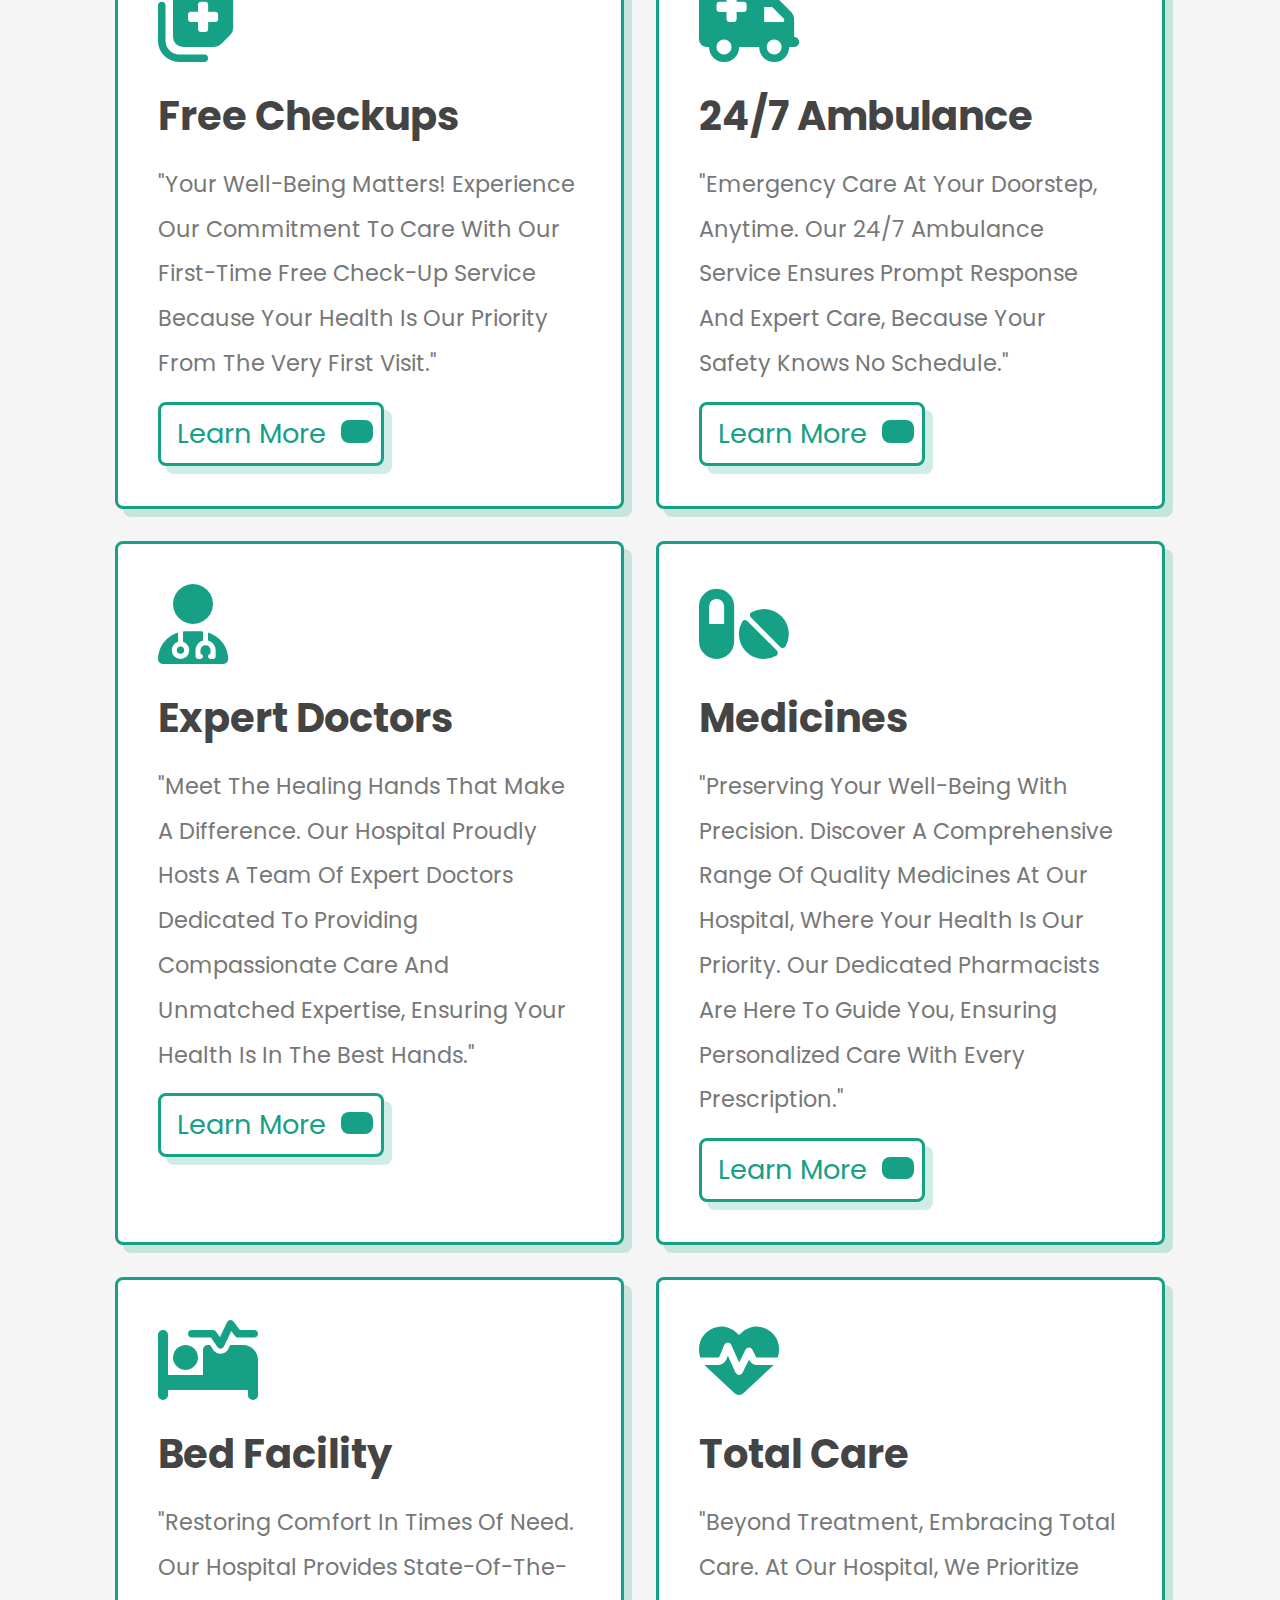
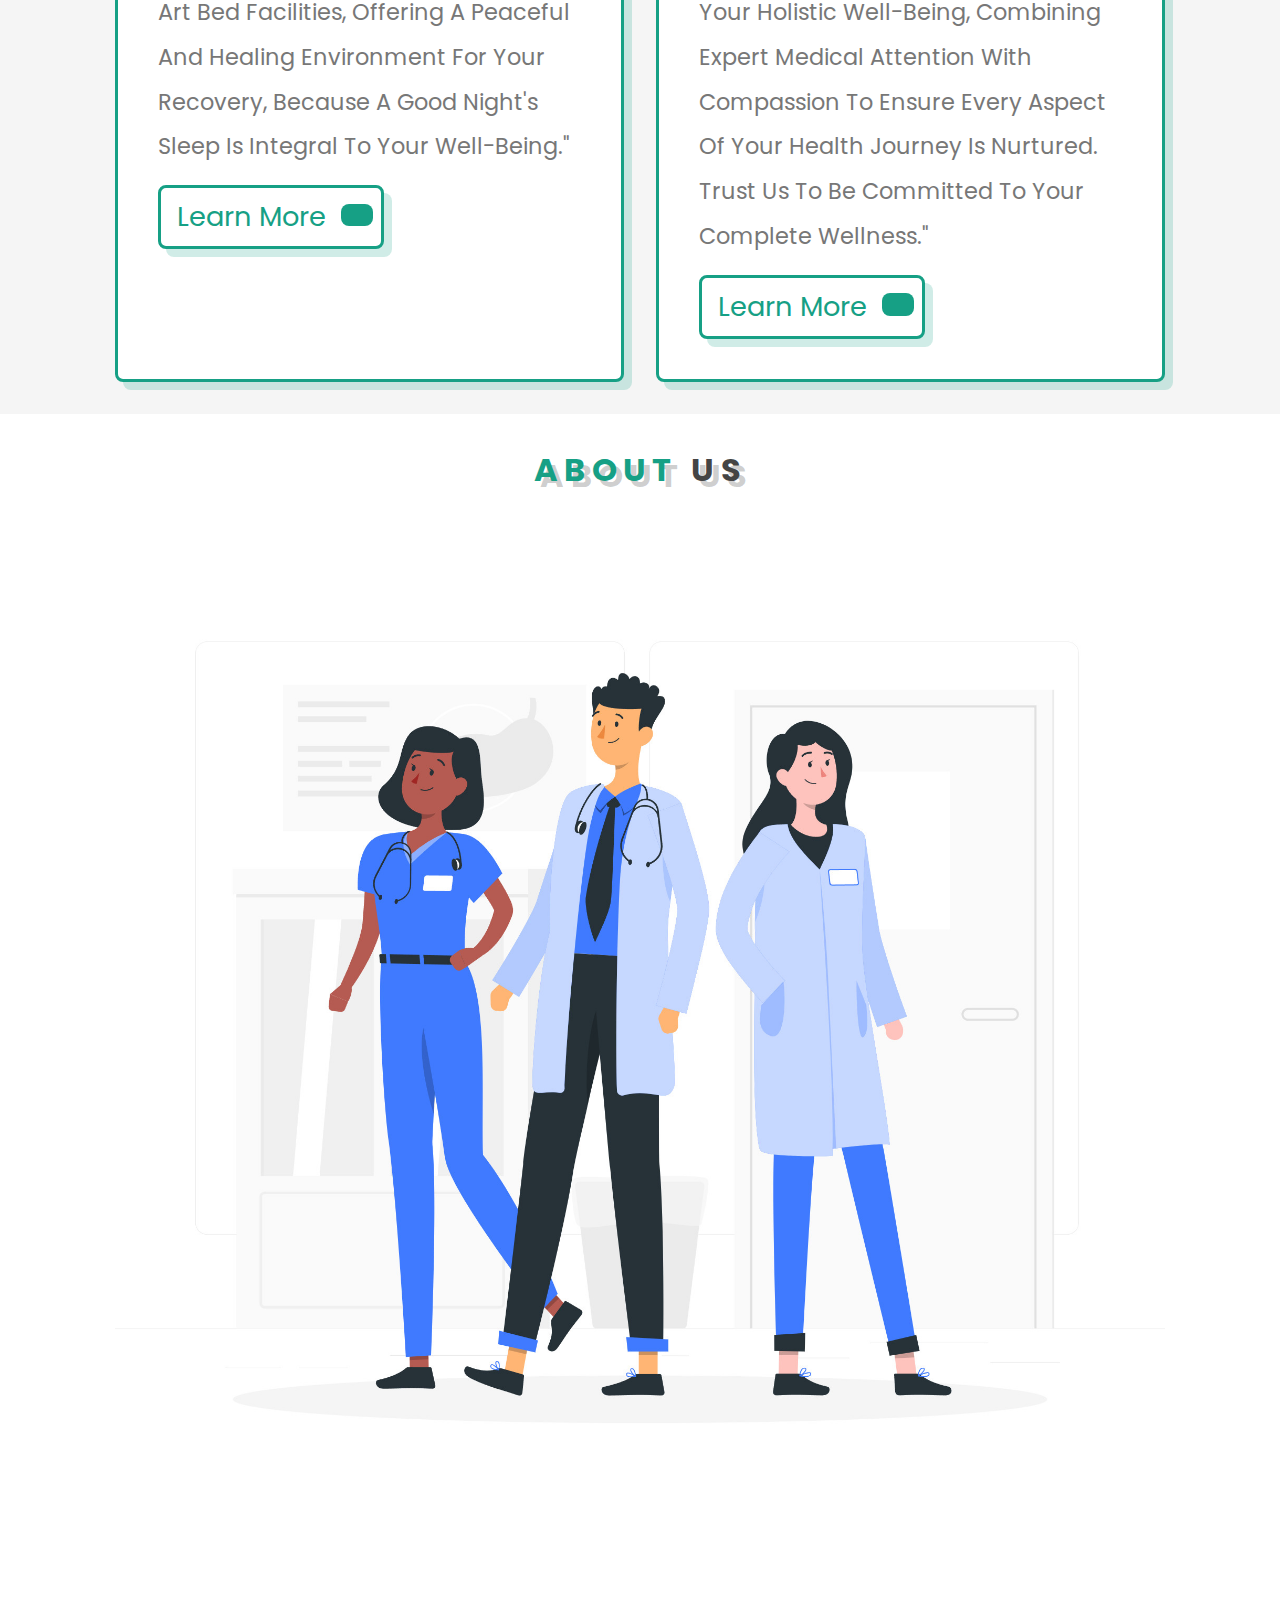
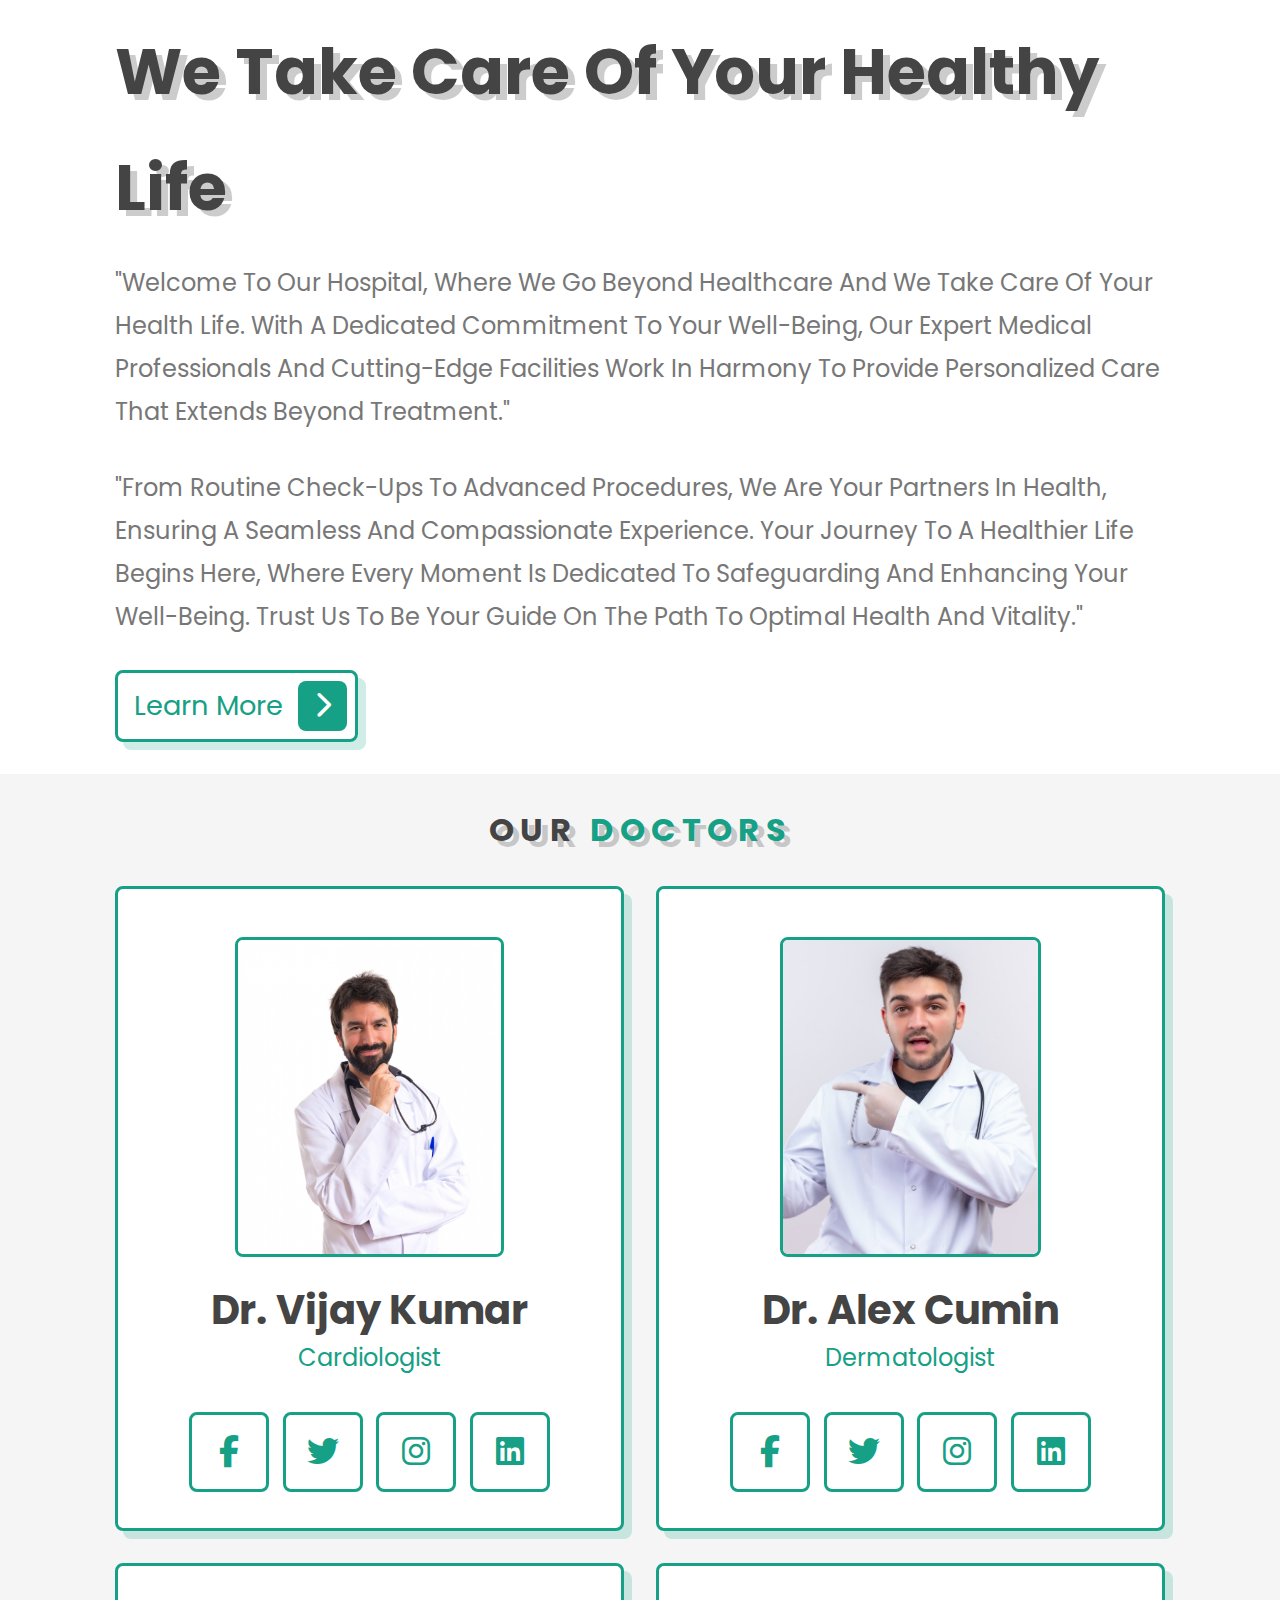
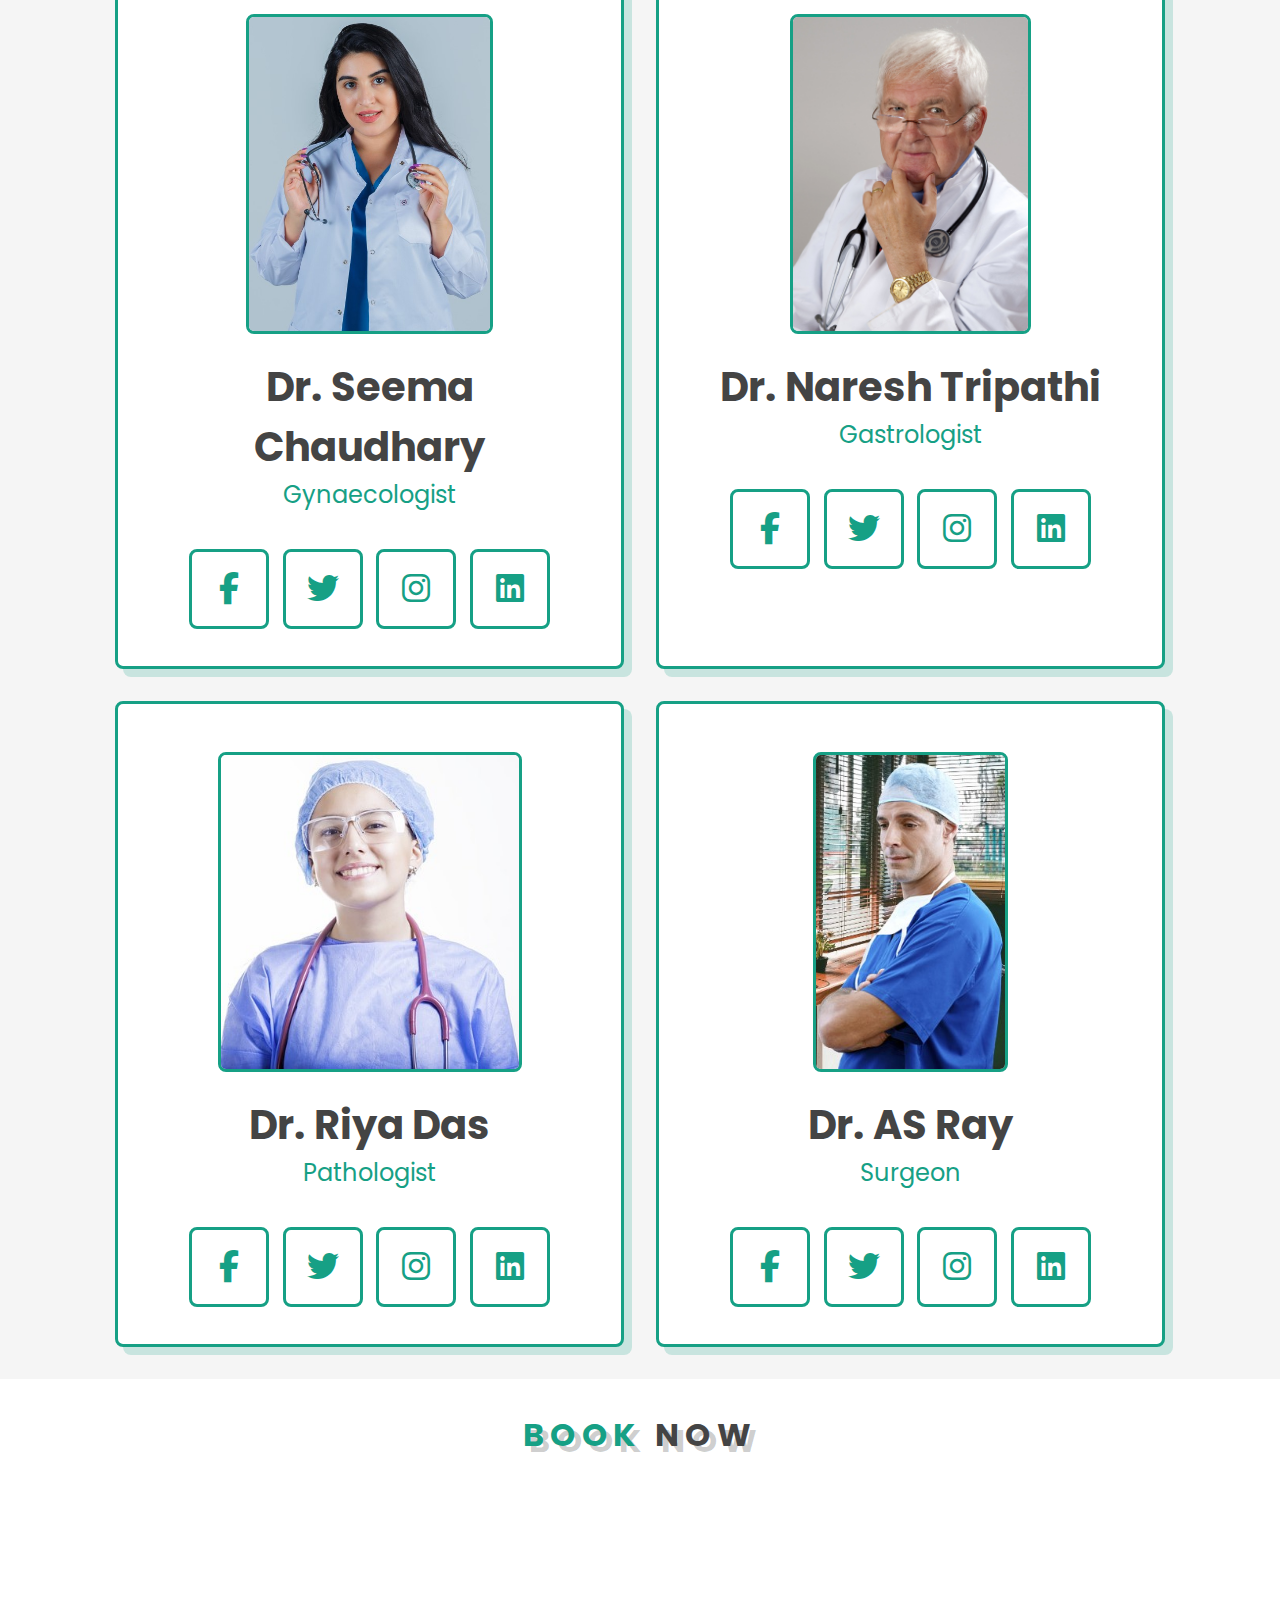
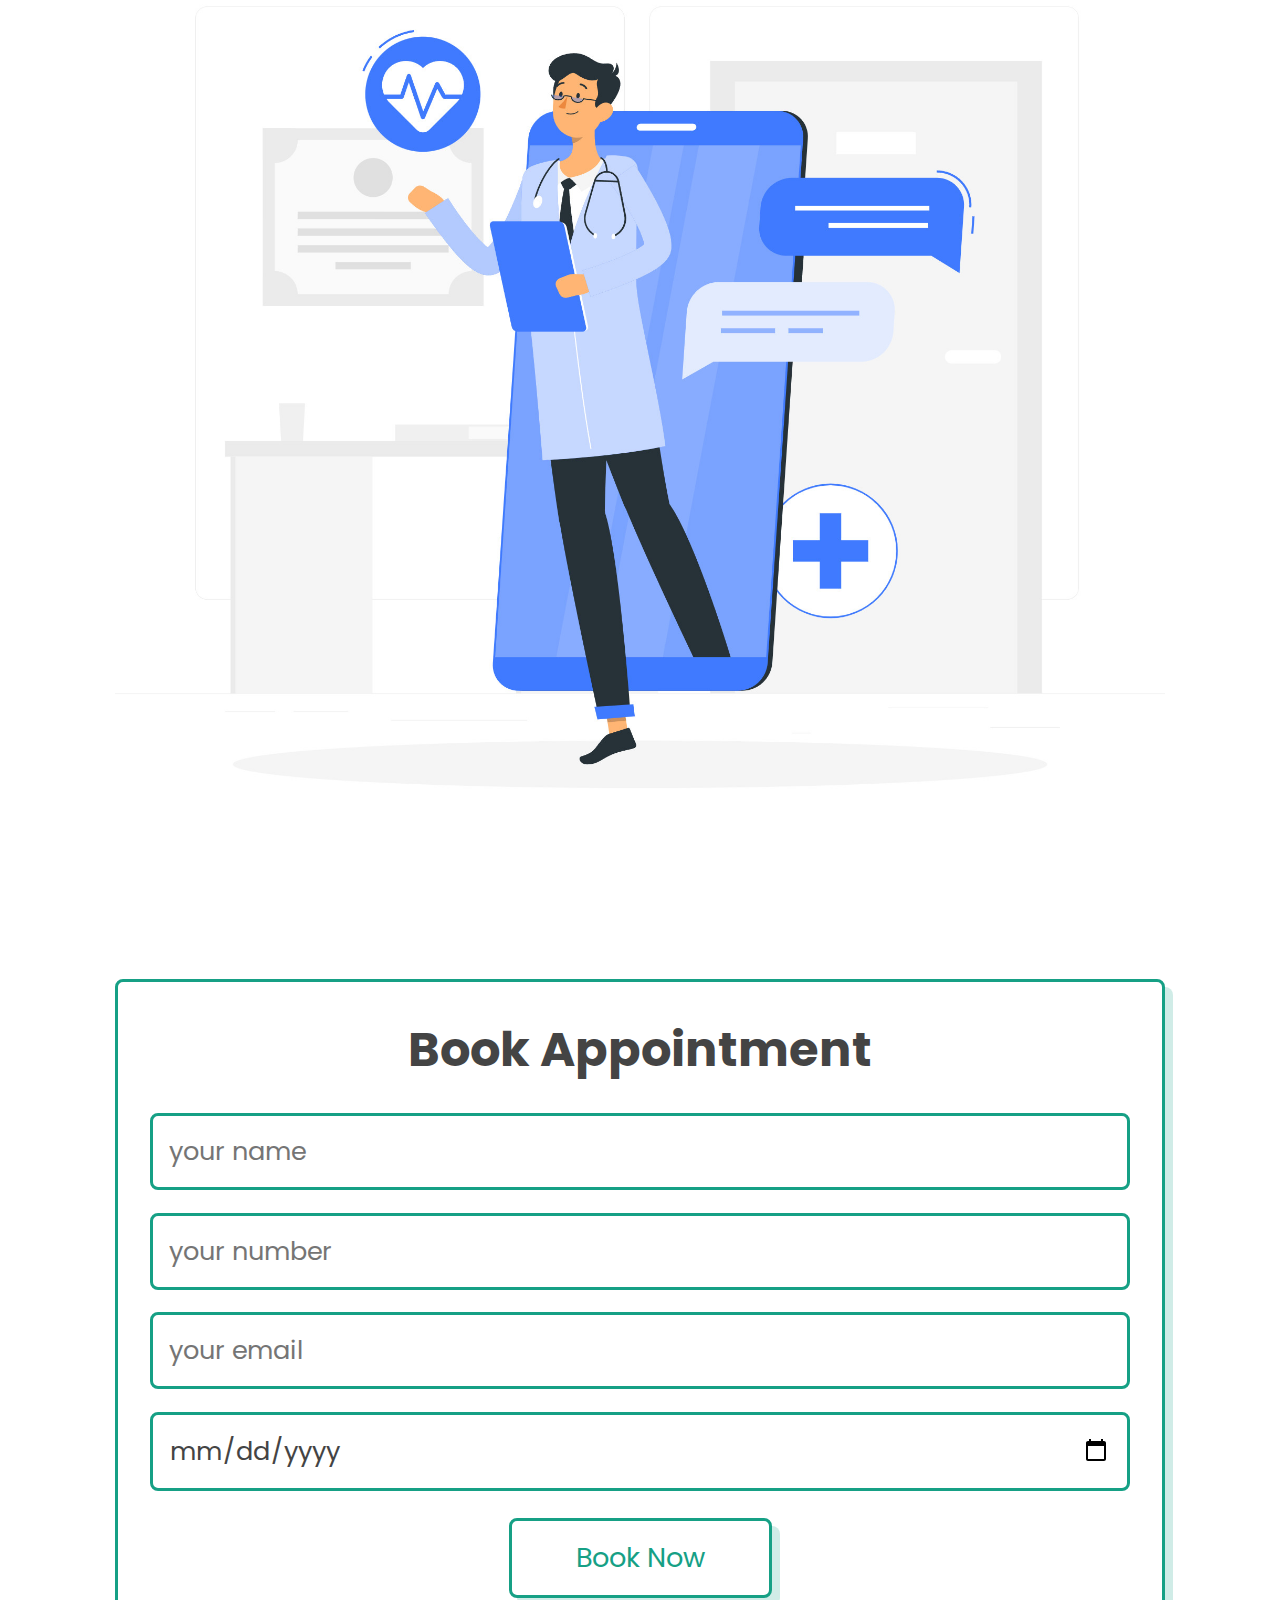
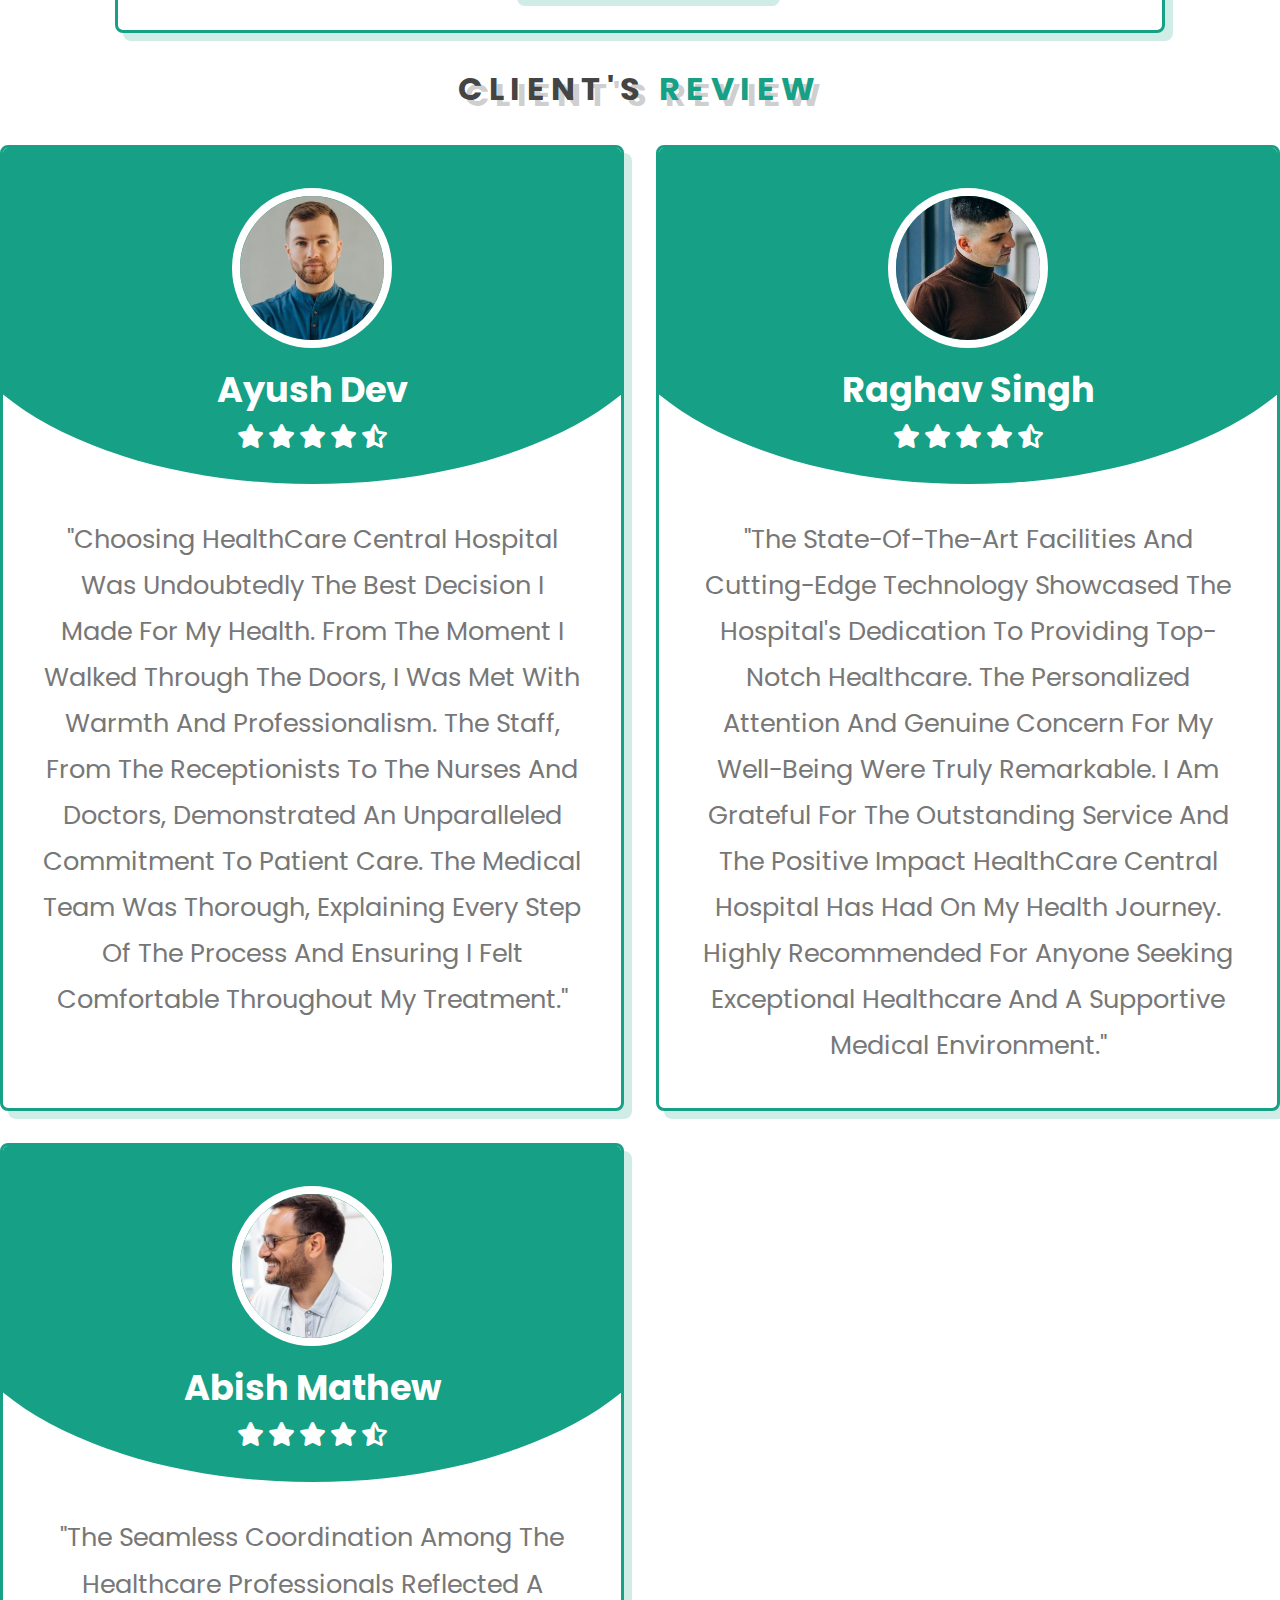
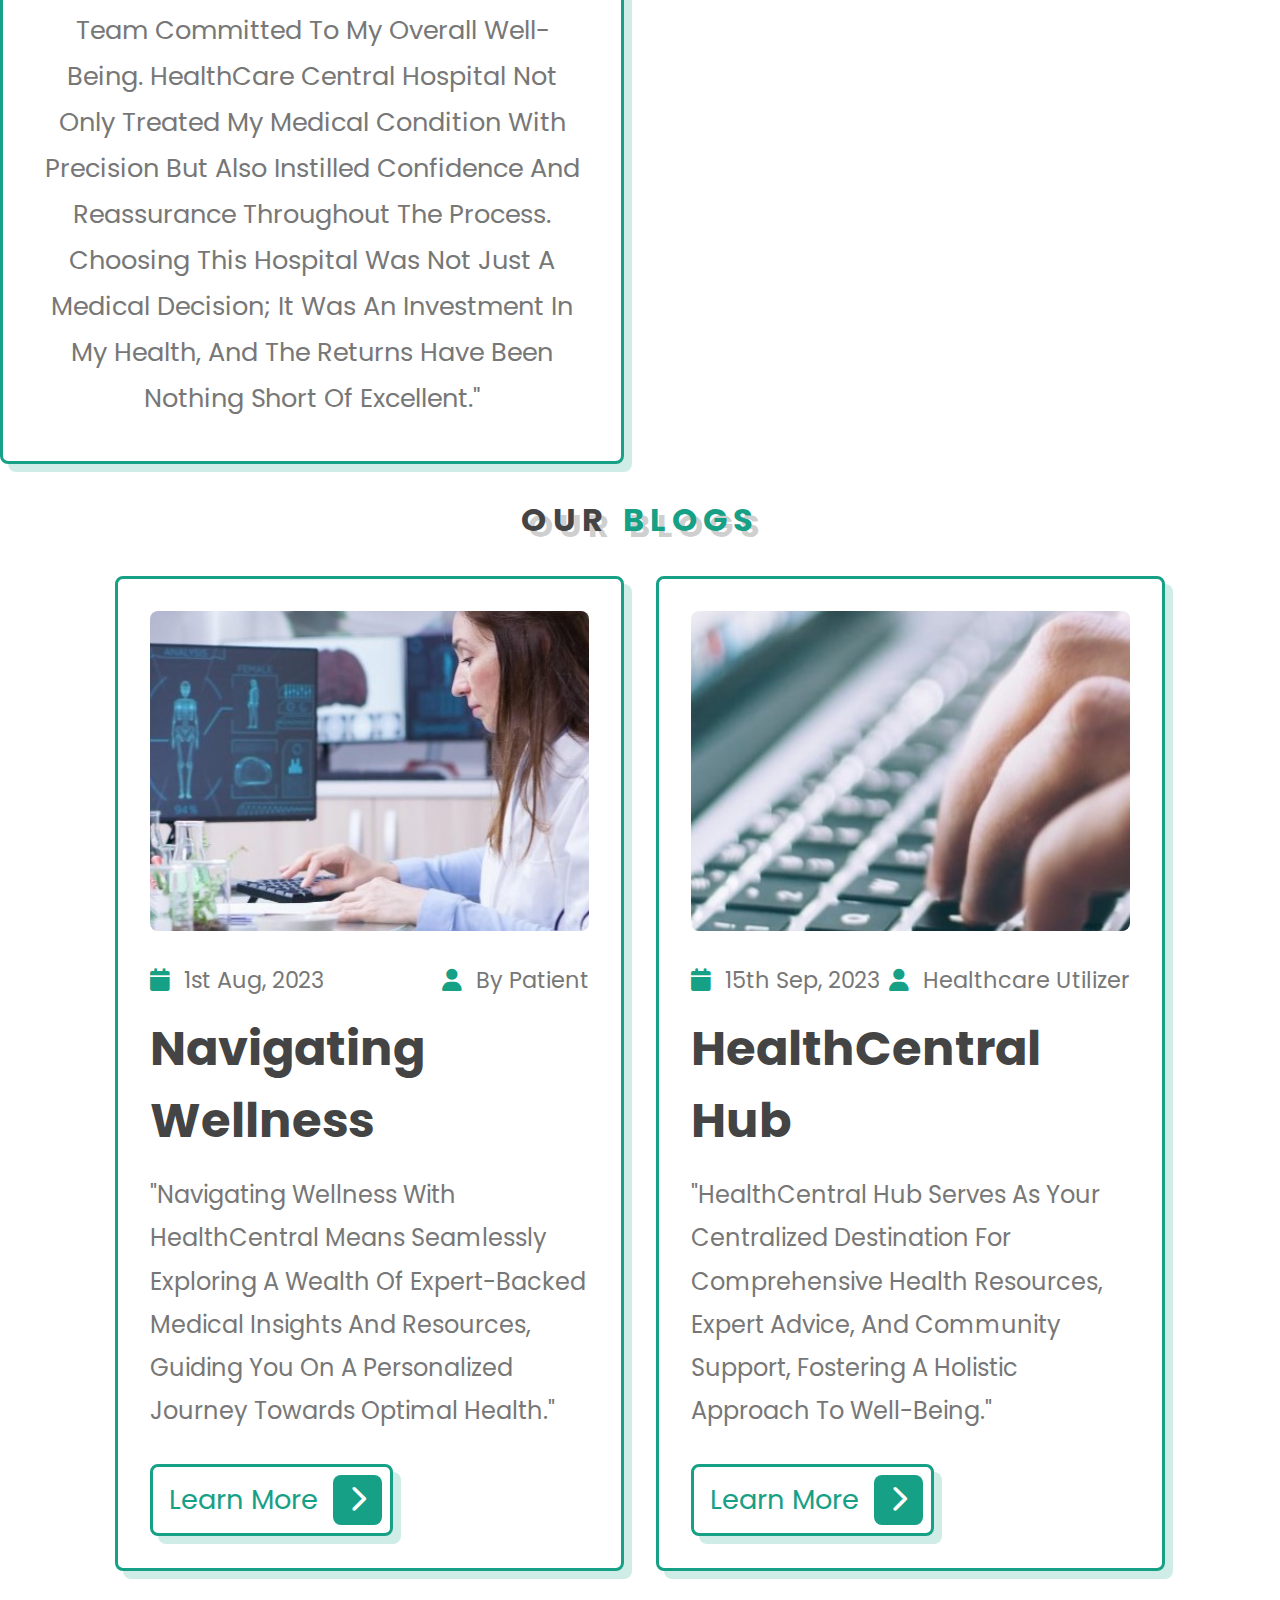
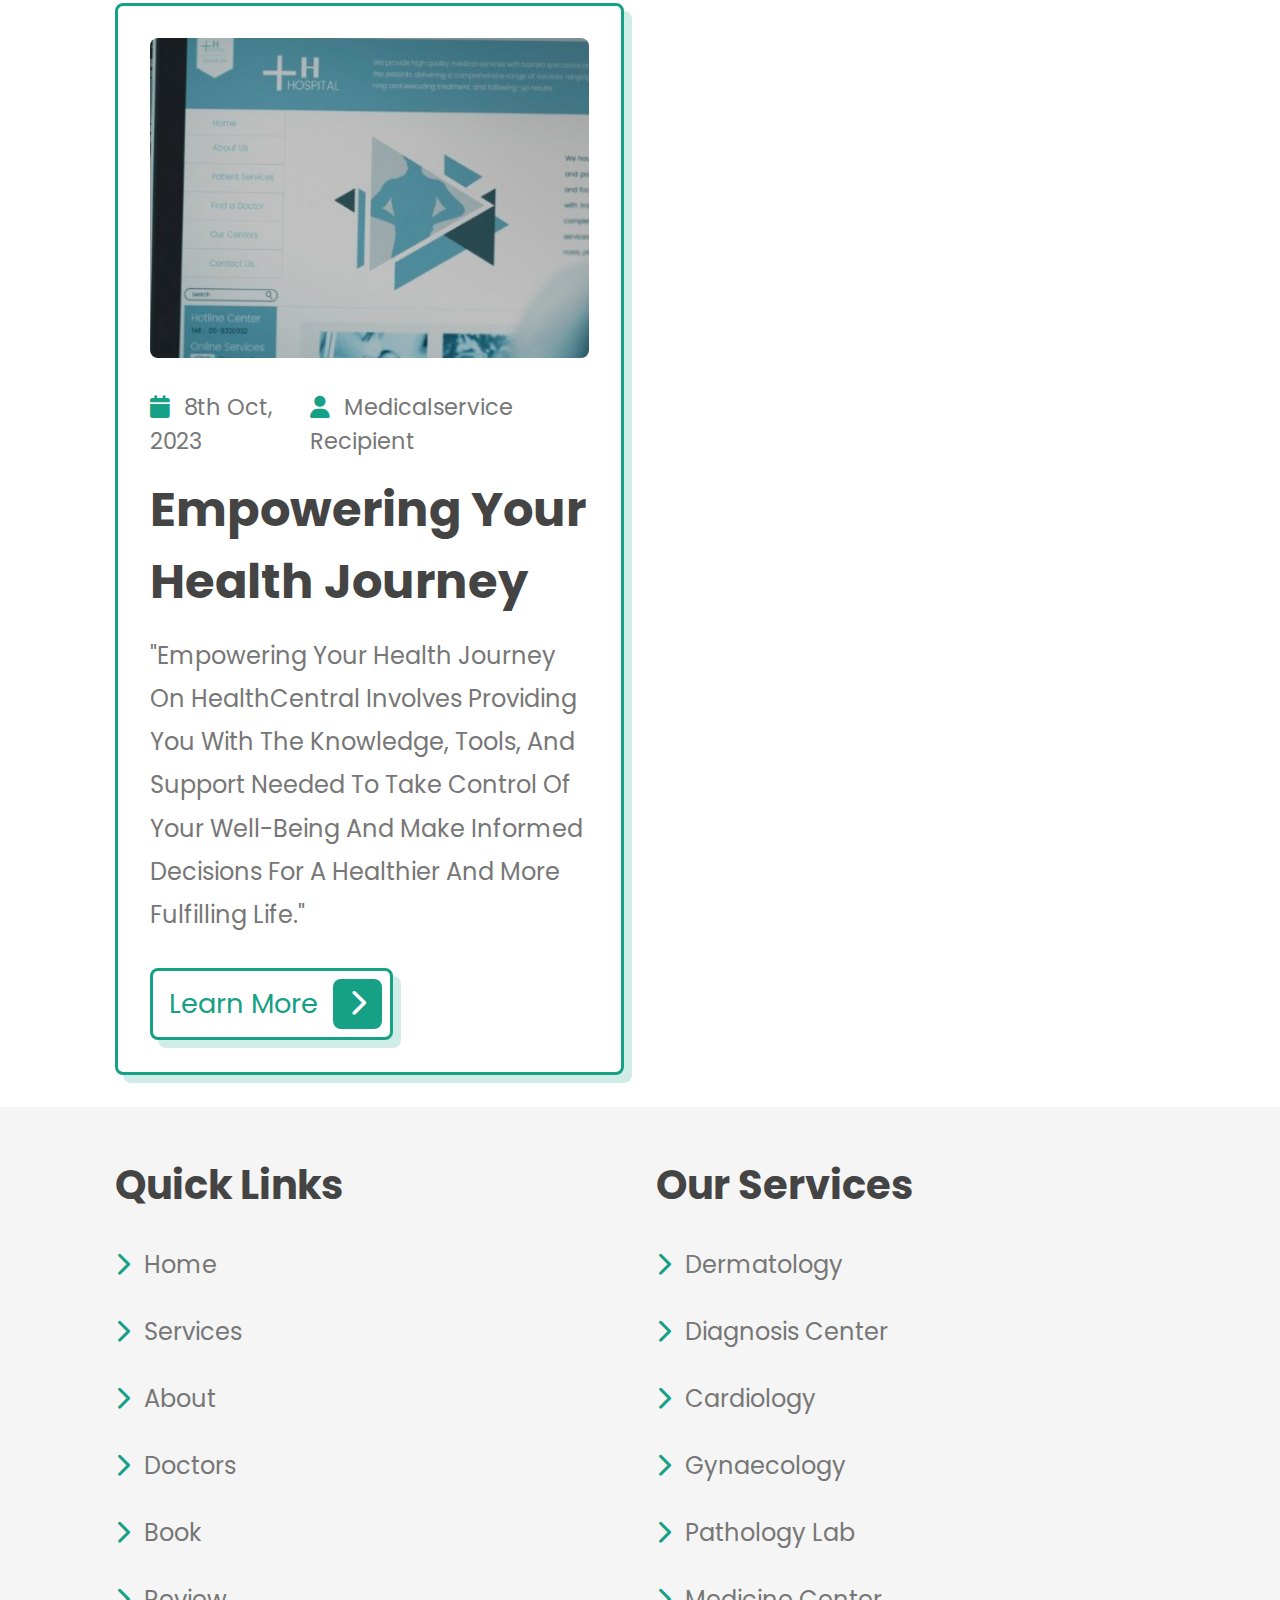
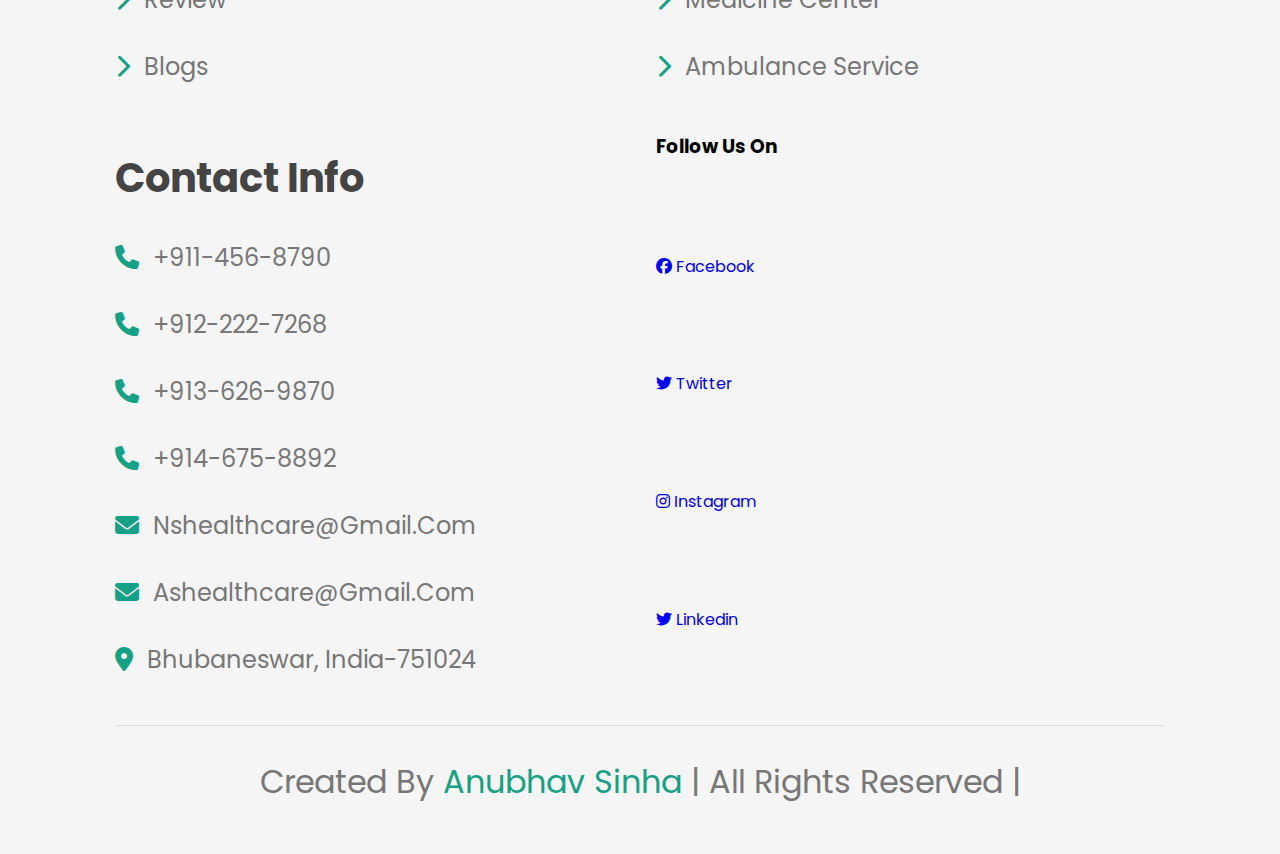
==== commit e7b3eac0: "Update index.html" ====
--- a/index.html
+++ b/index.html
@@ -42,7 +42,7 @@
 <section class="home" id="home">
 
     <div class="image">
-        <img src="image/home-img.svg" alt="">
+        <img src="/home-img.svg" alt="">
     </div>
 
     <div class="content">
@@ -153,7 +153,7 @@
     <div class="row">
         
         <div class="image">
-            <img src="image/medcare1.jpg" alt="">
+            <img src="/medcare1.jpg" alt="">
         </div>
 
         <div class="content">
@@ -178,7 +178,7 @@
     <div class="box-container">
 
         <div class="box">
-            <img src="image/doc1.jpg" alt="">
+            <img src="/doc1.jpg" alt="">
             <h3>Dr. Vijay Kumar</h3>
             <span>Cardiologist</span>
             <div class="share">
@@ -190,7 +190,7 @@
         </div>
 
         <div class="box">
-            <img src="image/doc2.jpg" alt="">
+            <img src="/doc2.jpg" alt="">
             <h3>Dr. Alex Cumin</h3>
             <span>Dermatologist</span>
             <div class="share">
@@ -202,7 +202,7 @@
         </div>
 
         <div class="box">
-            <img src="image/doc3.jpg" alt="">
+            <img src="/doc3.jpg" alt="">
             <h3>Dr. Seema Chaudhary</h3>
             <span>Gynaecologist</span>
             <div class="share">
@@ -214,7 +214,7 @@
         </div>
 
         <div class="box">
-            <img src="image/doc4.jpg" alt="">
+            <img src="/doc4.jpg" alt="">
             <h3>Dr. Naresh Tripathi</h3>
             <span>Gastrologist</span>
             <div class="share">
@@ -226,7 +226,7 @@
         </div>
 
         <div class="box">
-            <img src="image/doc5.jpg" alt="">
+            <img src="/doc5.jpg" alt="">
             <h3>Dr. Riya Das</h3>
             <span>Pathologist</span>
             <div class="share">
@@ -238,7 +238,7 @@
         </div>
 
         <div class="box">
-            <img src="image/doc6.jpg" alt="">
+            <img src="/doc6.jpg" alt="">
             <h3>Dr. AS Ray</h3>
             <span>Surgeon</span>
             <div class="share">
@@ -264,7 +264,7 @@
     <div class="row">
 
         <div class="image">
-            <img src="image/medcare2.jpg" alt="">
+            <img src="/medcare2.jpg" alt="">
         </div>
 
         <form action="">
@@ -291,7 +291,7 @@
     <div class="box-container">
 
         <div class="box">
-          <img src="image/client1.jpg" alt="">
+          <img src="/client1.jpg" alt="">
           <h3>Ayush Dev</h3>
           <div class="stars">
             <i class="fas fa-star"></i>
@@ -304,7 +304,7 @@
         </div>
 
         <div class="box">
-            <img src="image/client2.jpg" alt="">
+            <img src="/client2.jpg" alt="">
             <h3>Raghav Singh</h3>
             <div class="stars">
               <i class="fas fa-star"></i>
@@ -317,7 +317,7 @@
           </div>
 
           <div class="box">
-            <img src="image/client3.jpg" alt="">
+            <img src="/client3.jpg" alt="">
             <h3>Abish Mathew</h3>
             <div class="stars">
               <i class="fas fa-star"></i>
@@ -345,7 +345,7 @@
 
         <div class="box">
             <div class="image">
-                <img src="image/blog1.jpg" alt="">
+                <img src="/blog1.jpg" alt="">
             </div>
             <div class="content">
                 <div class="icon">
@@ -360,7 +360,7 @@
 
         <div class="box">
             <div class="image">
-                <img src="image/blog2.jpg" alt="">
+                <img src="/blog2.jpg" alt="">
             </div>
             <div class="content">
                 <div class="icon">
@@ -375,7 +375,7 @@
 
         <div class="box">
             <div class="image">
-                <img src="image/blog3.jpg" alt="">
+                <img src="/blog3.jpg" alt="">
             </div>
             <div class="content">
                 <div class="icon">
@@ -456,4 +456,4 @@
 <script src="js/script.js"></script>
 
 </body>
-</html>+</html>
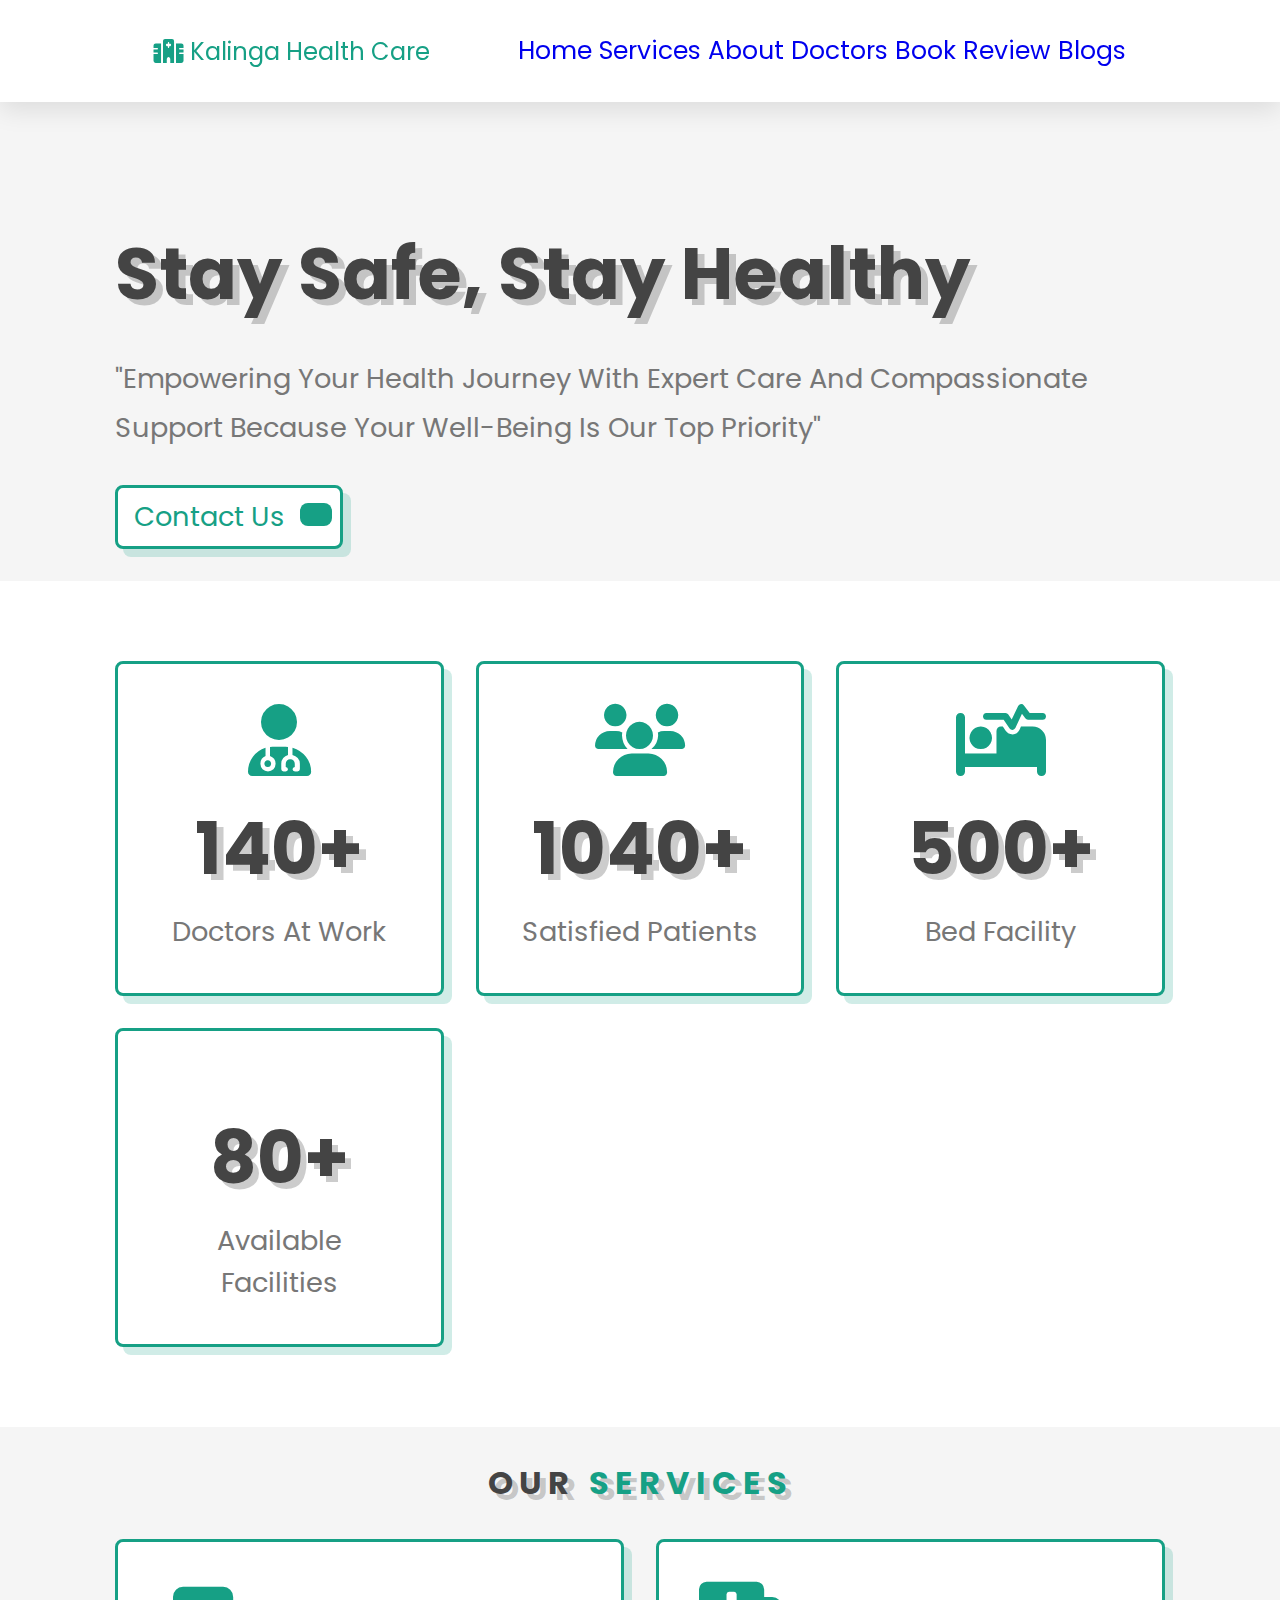
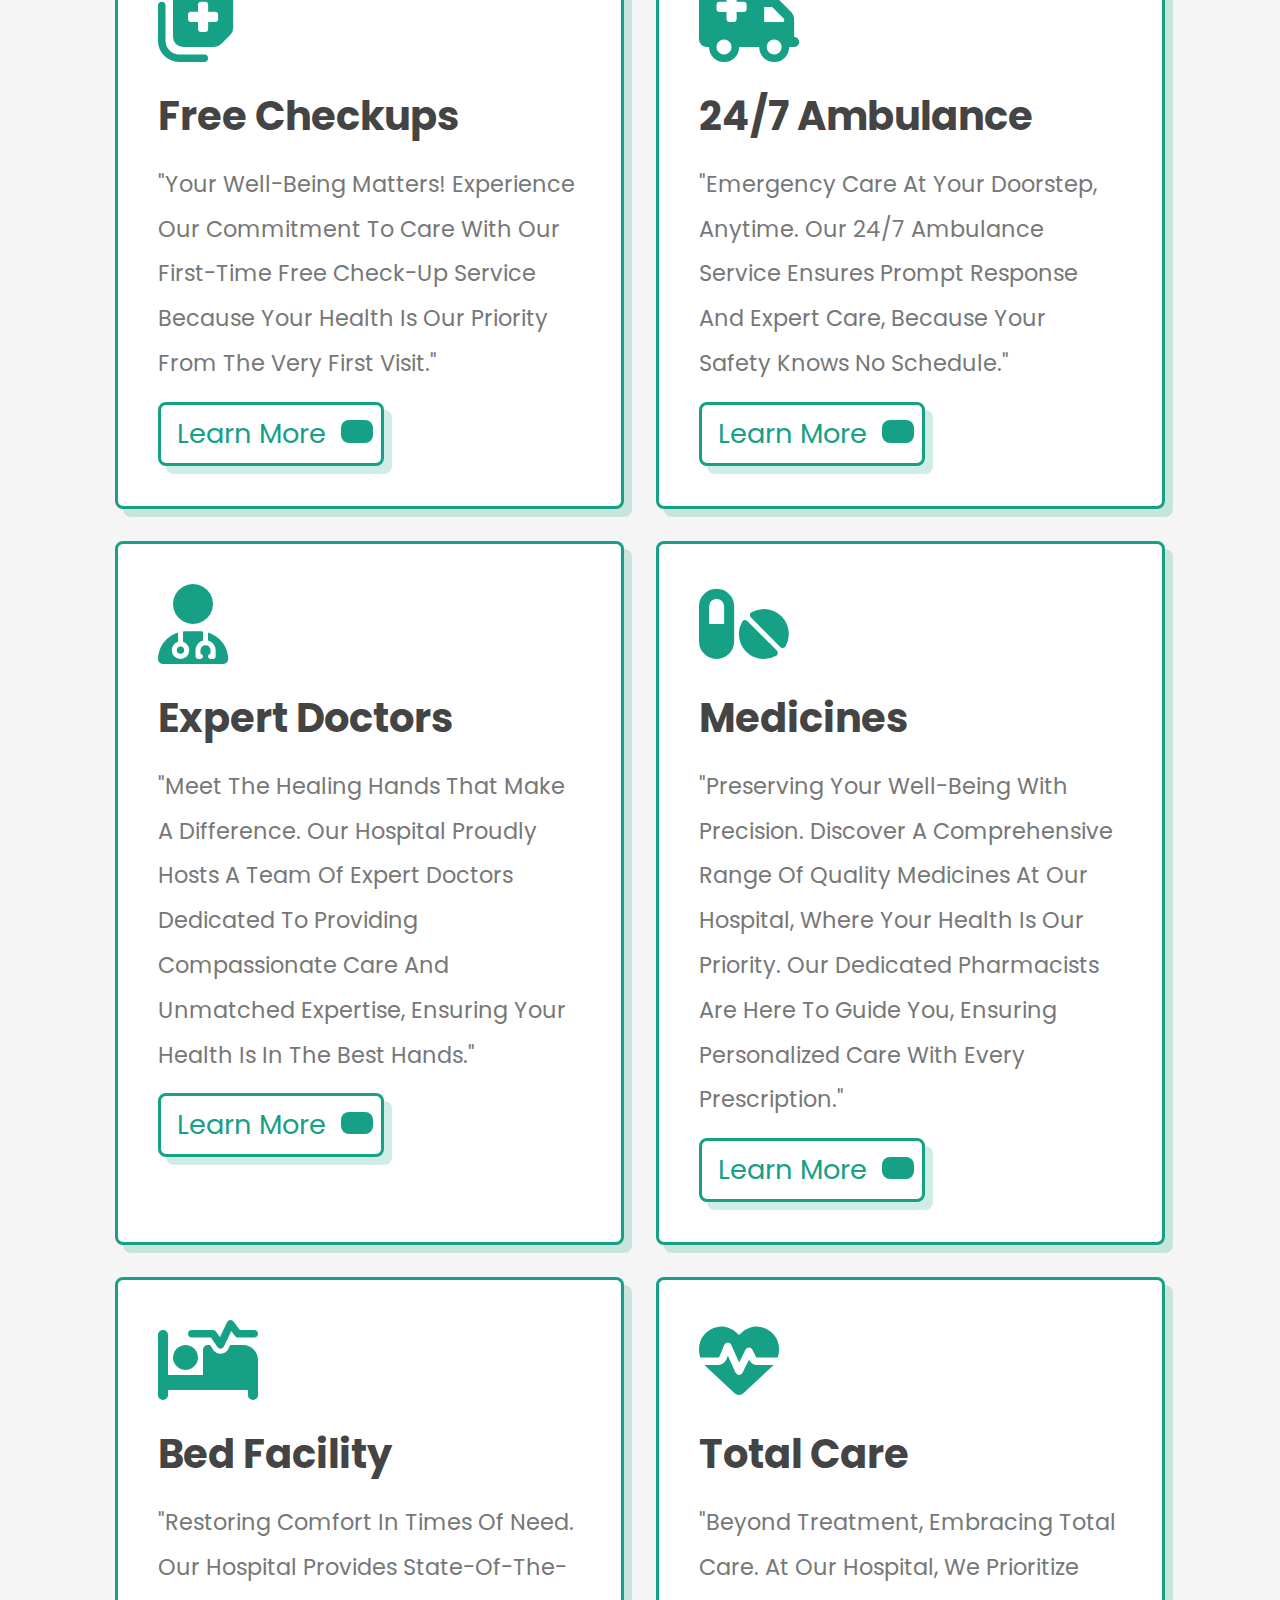
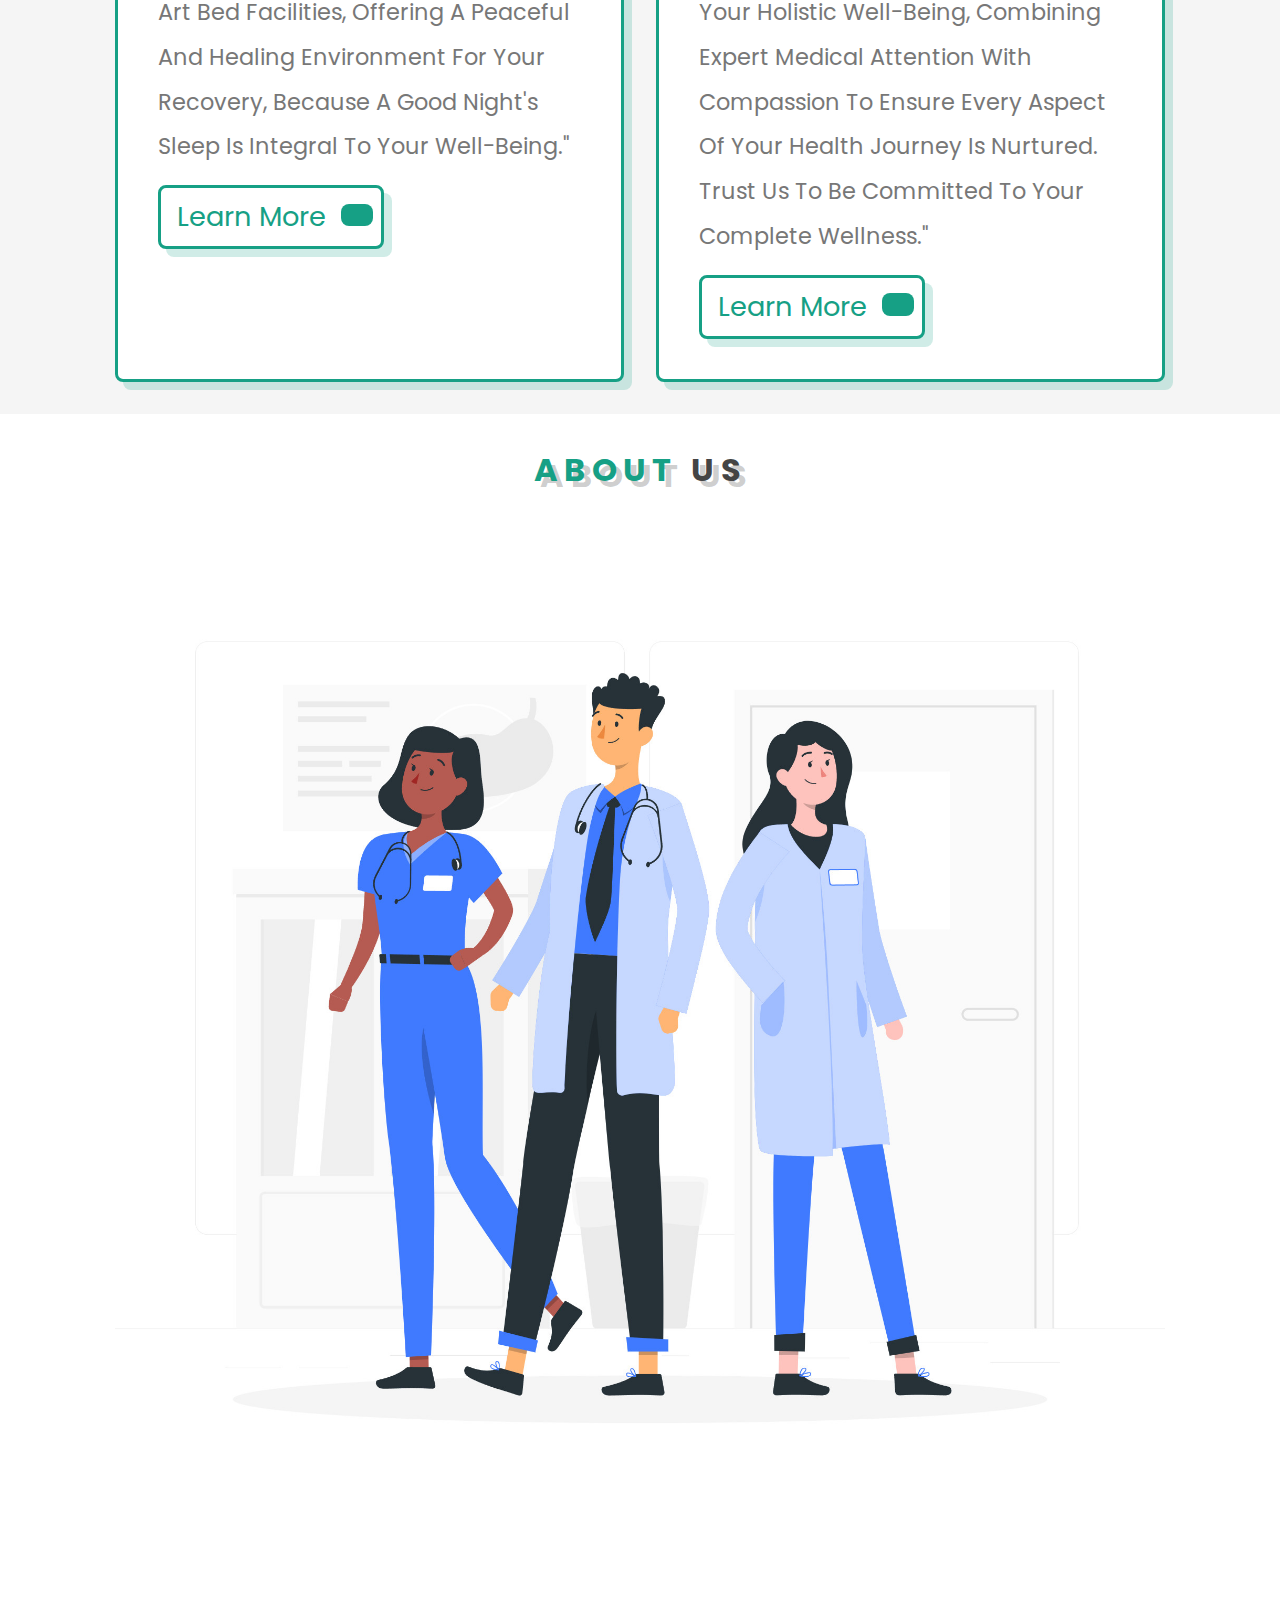
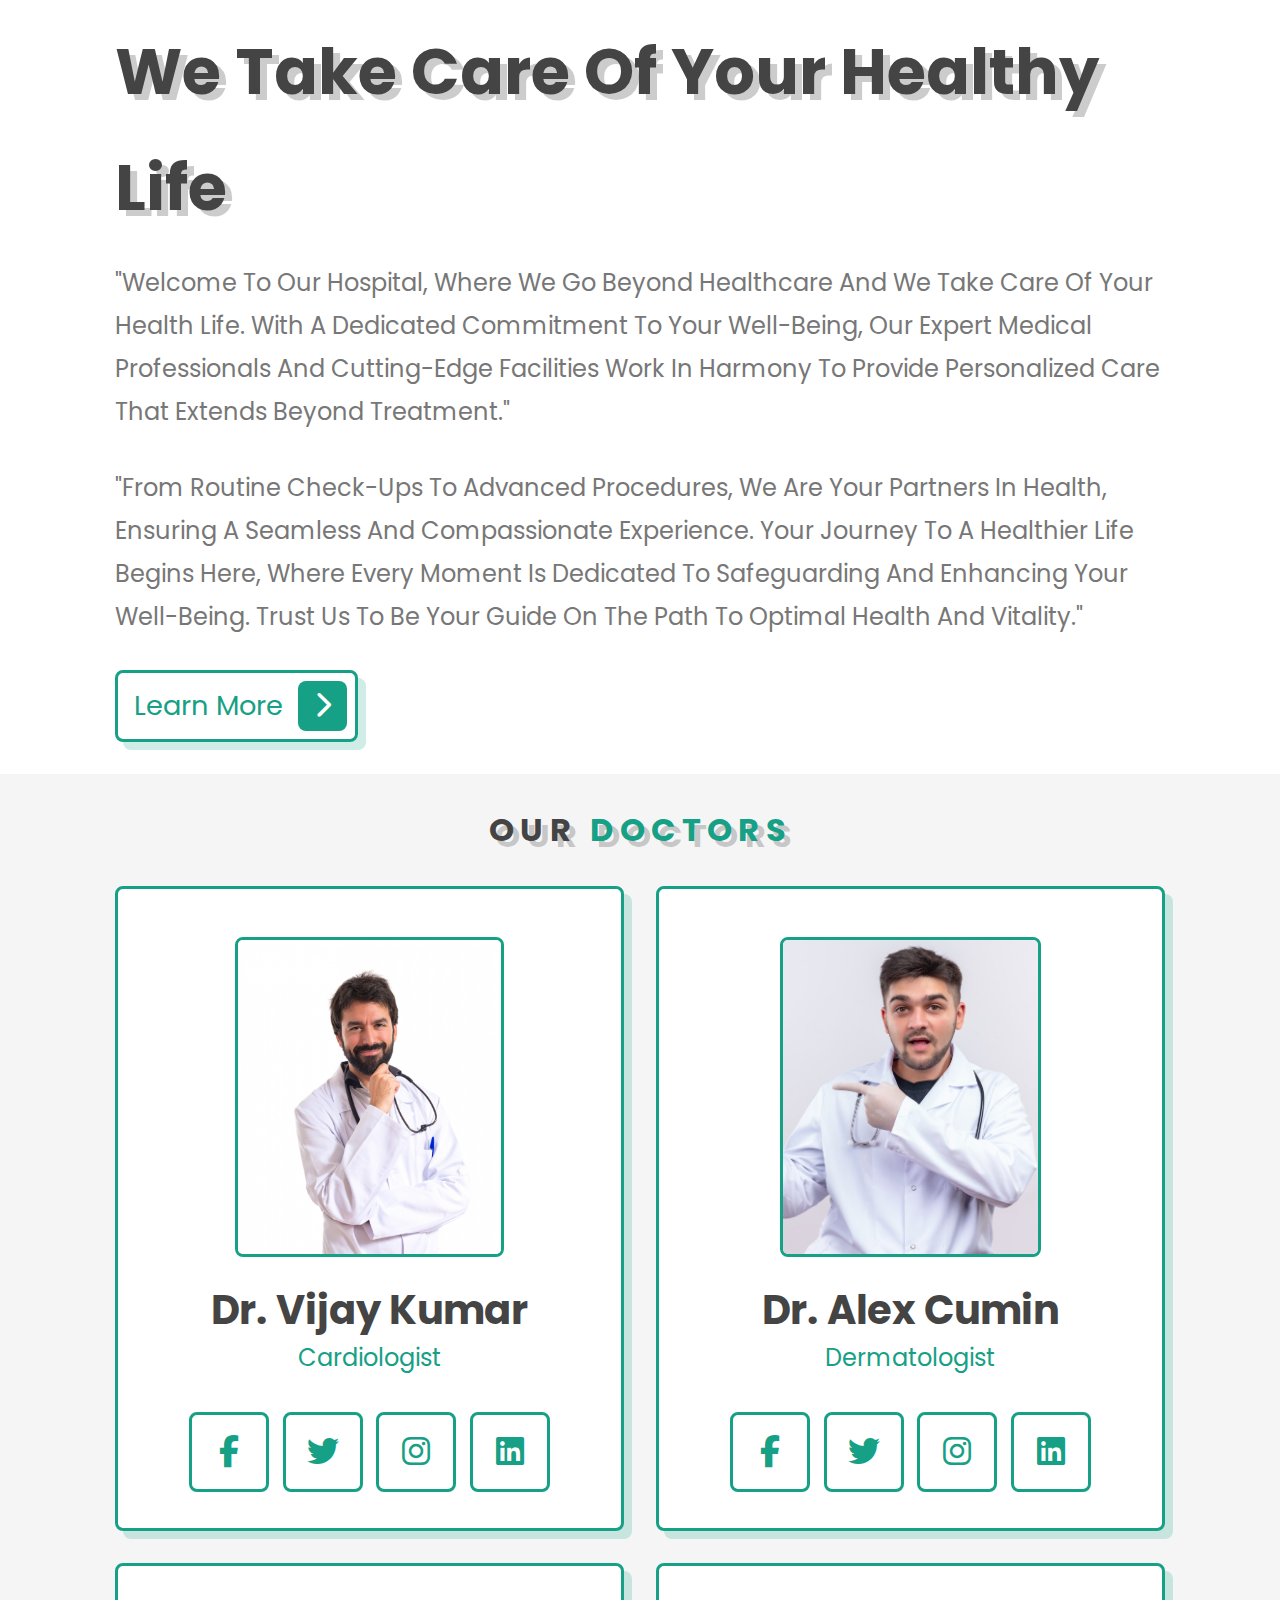
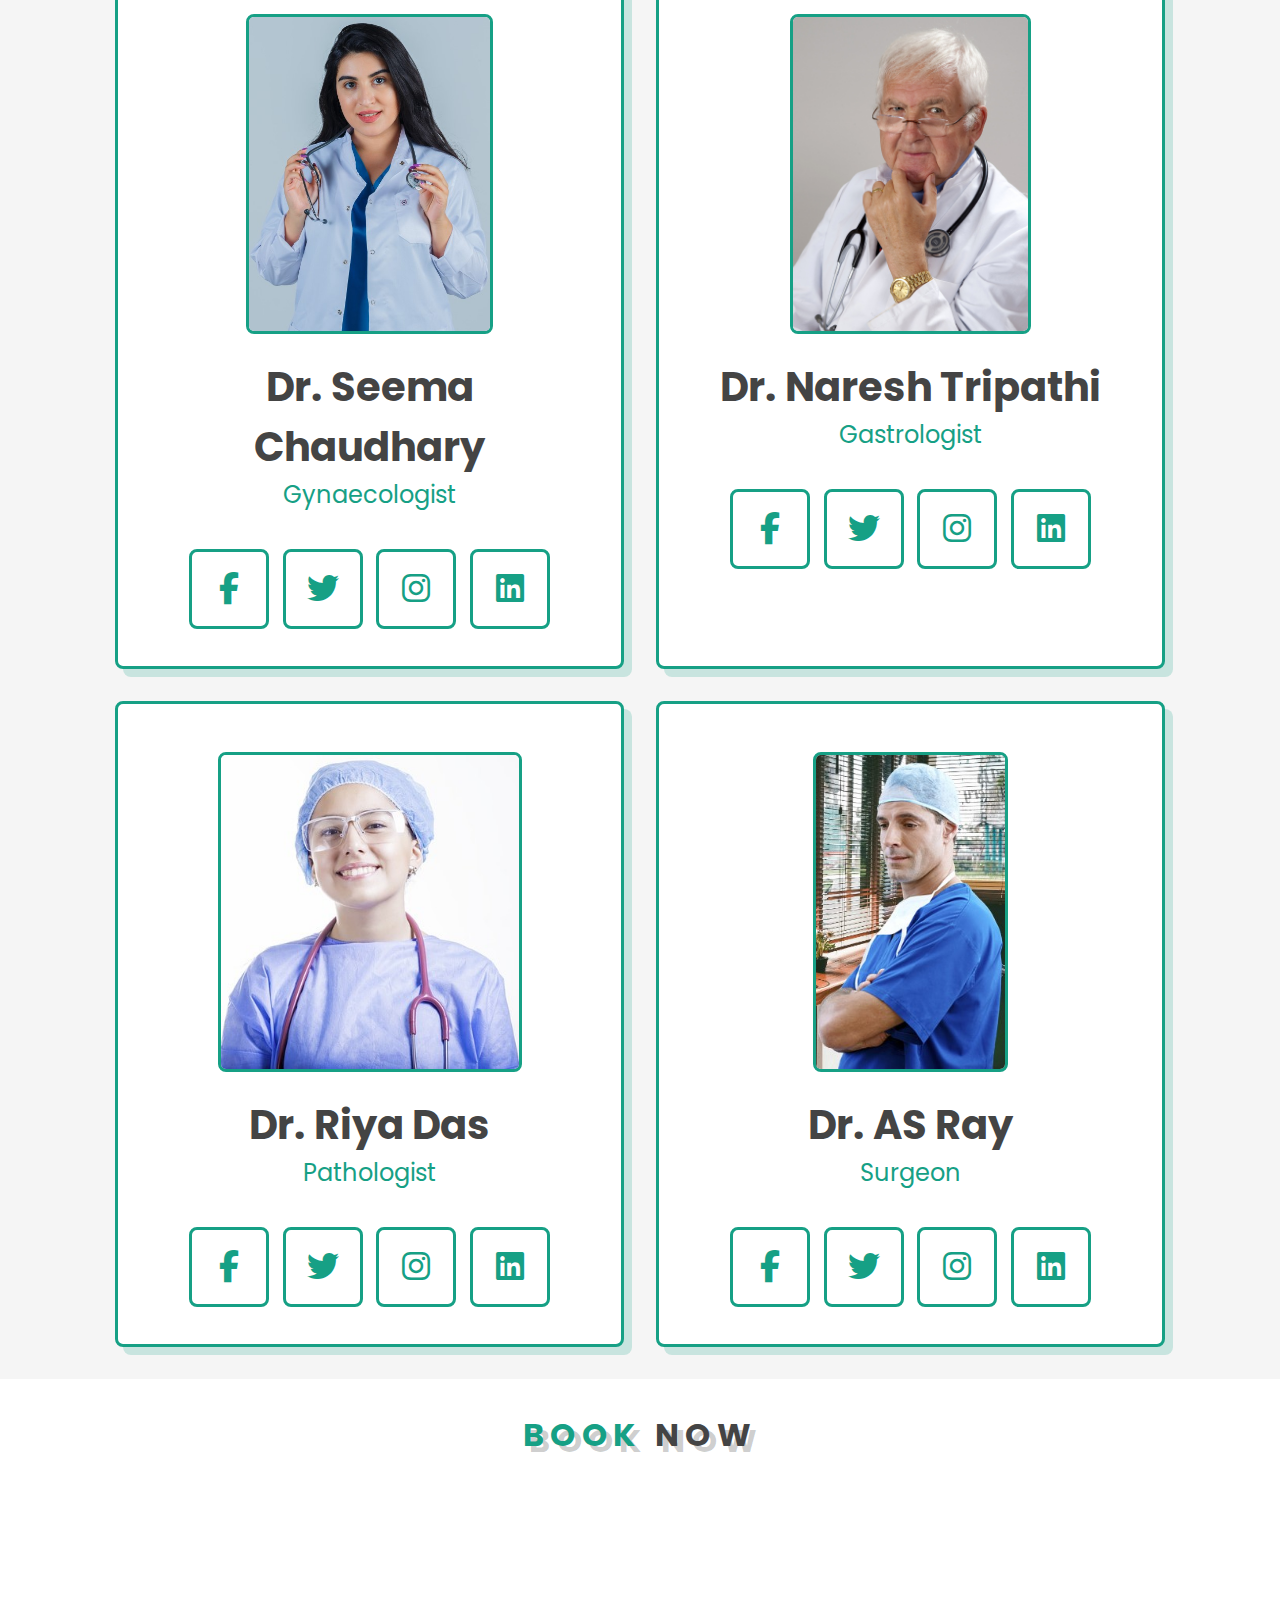
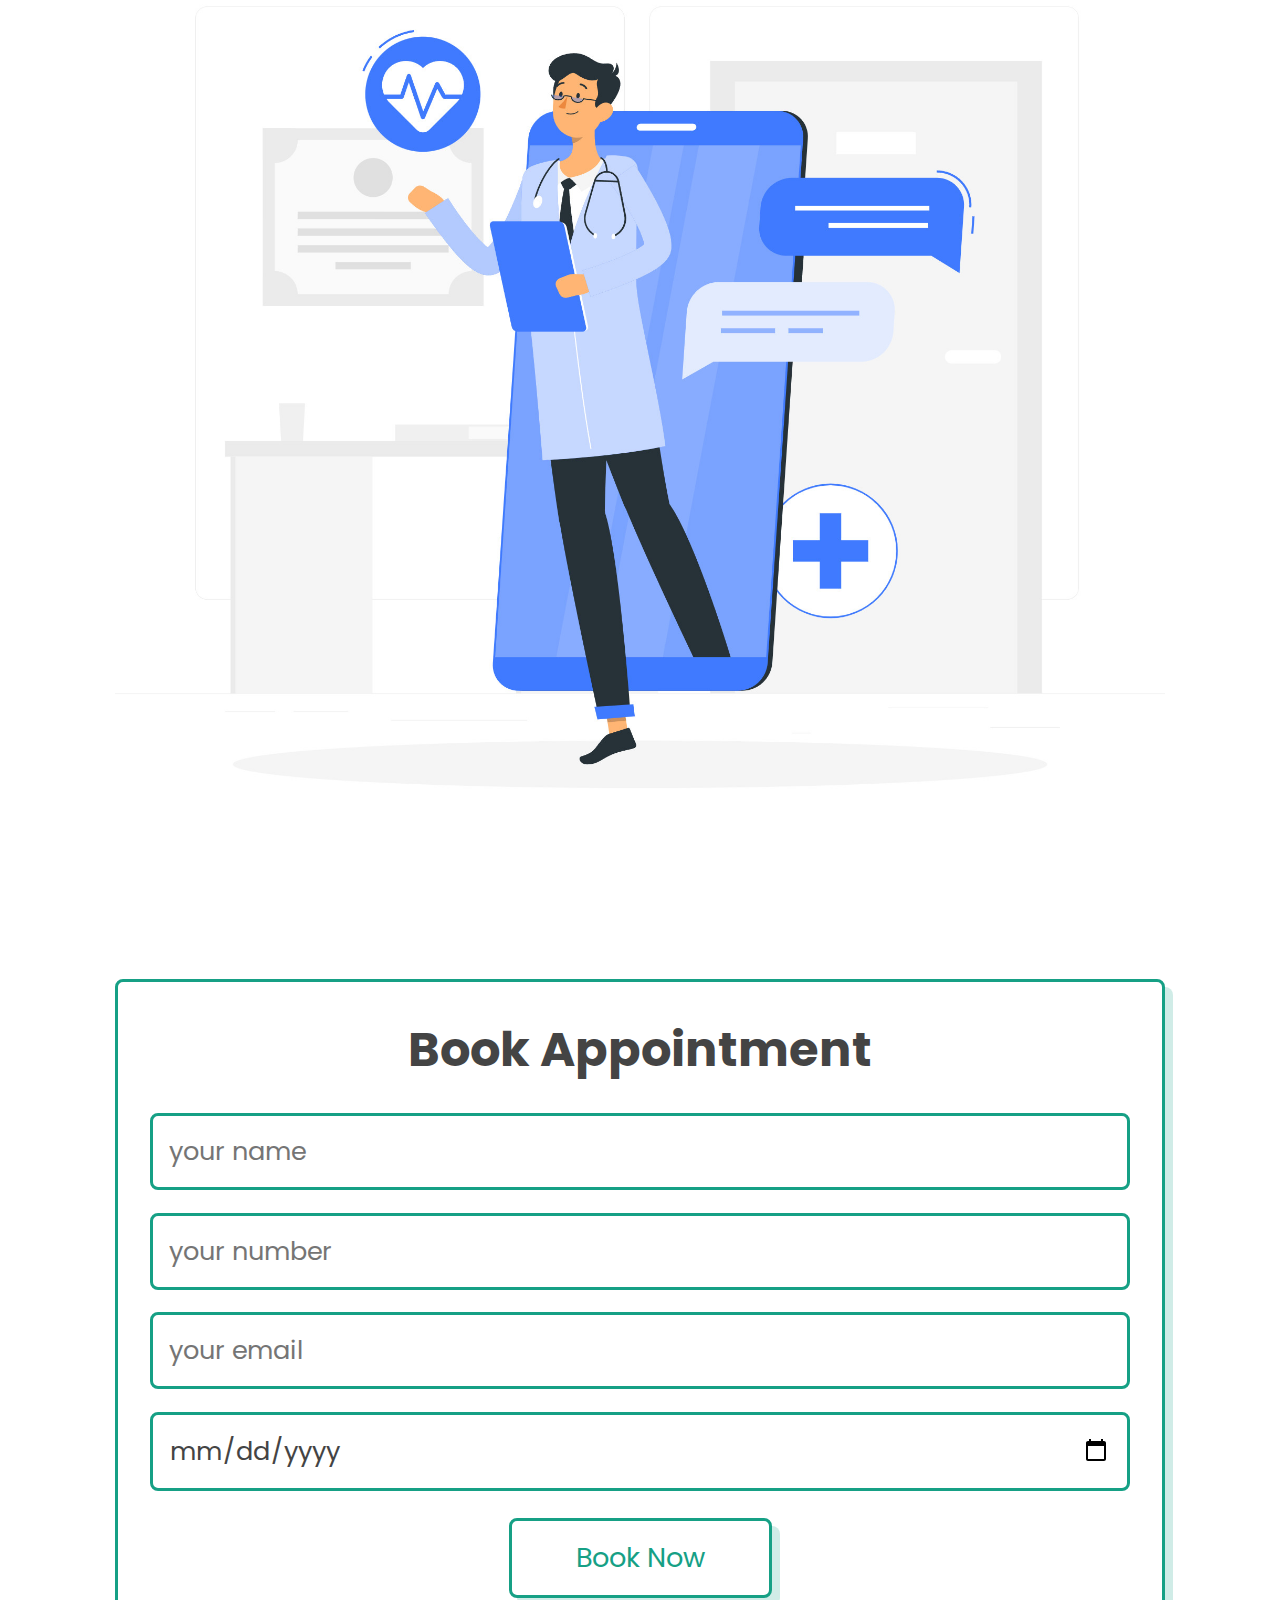
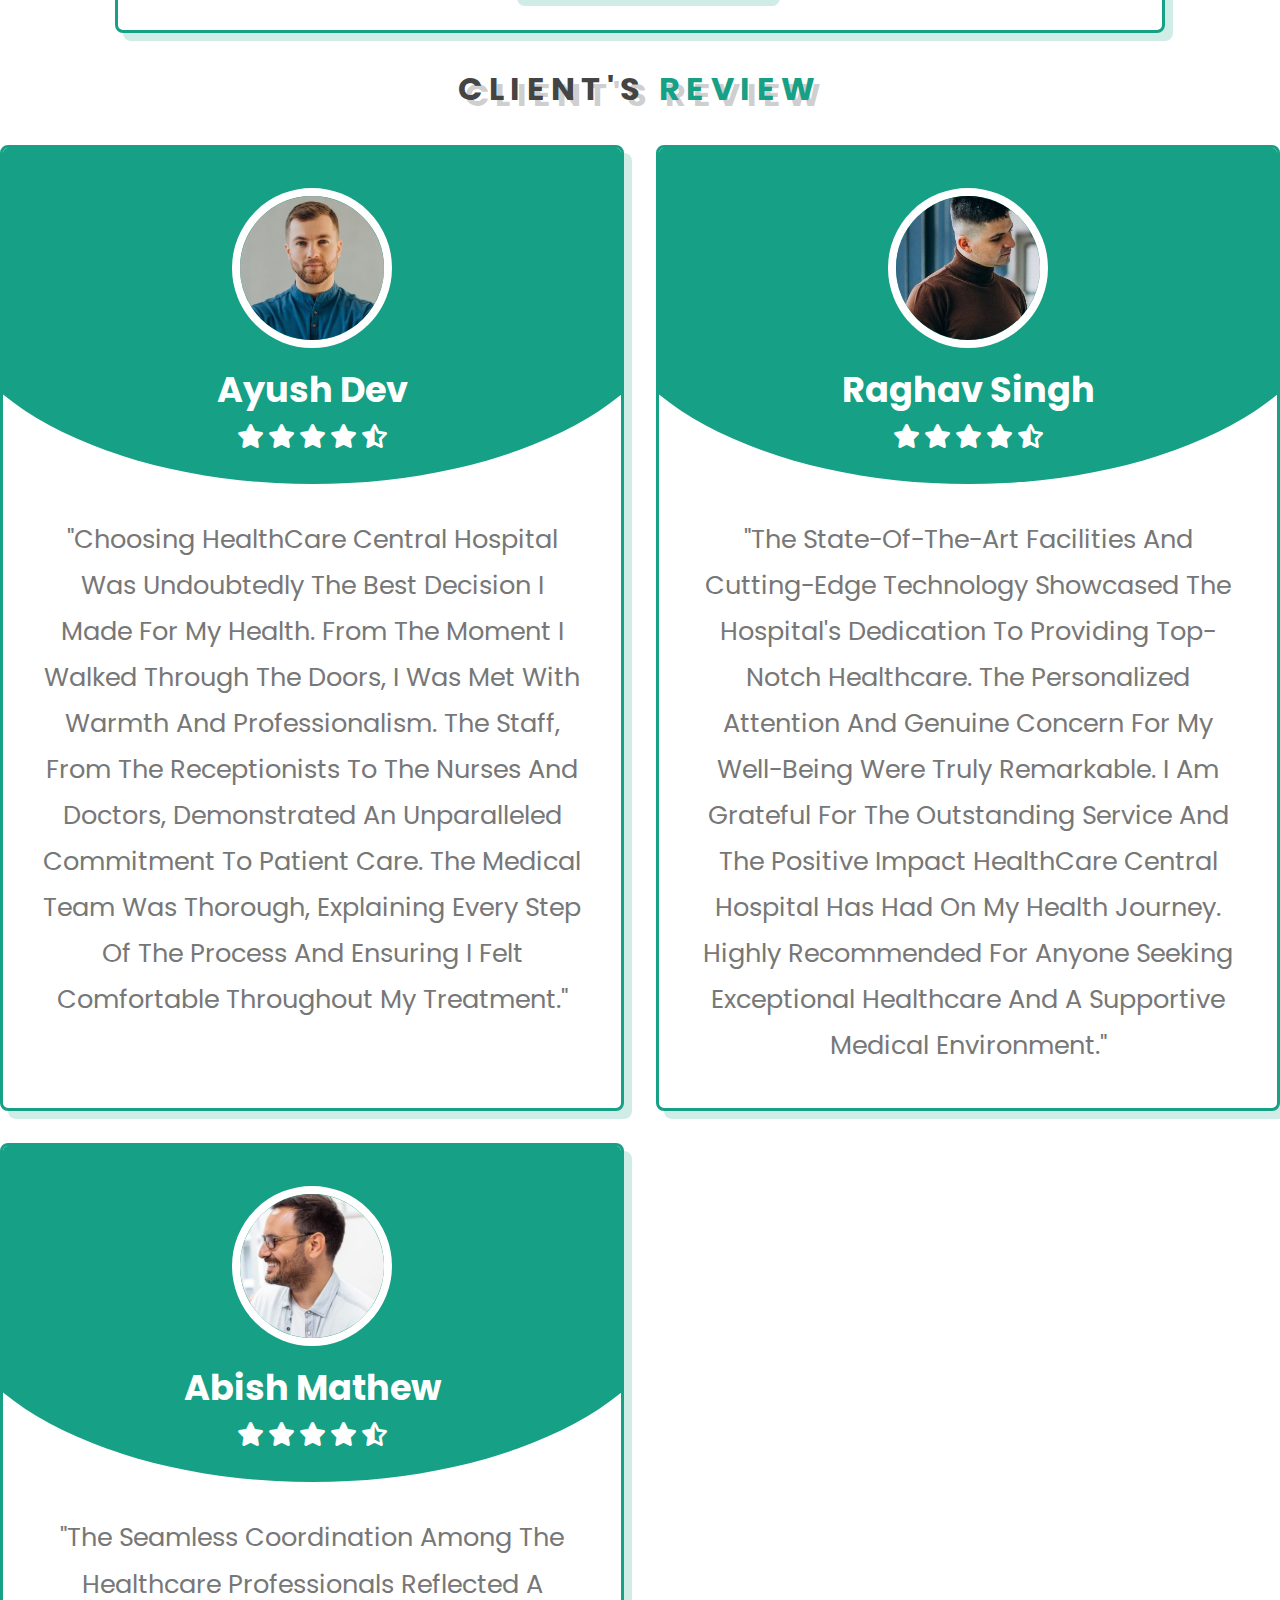
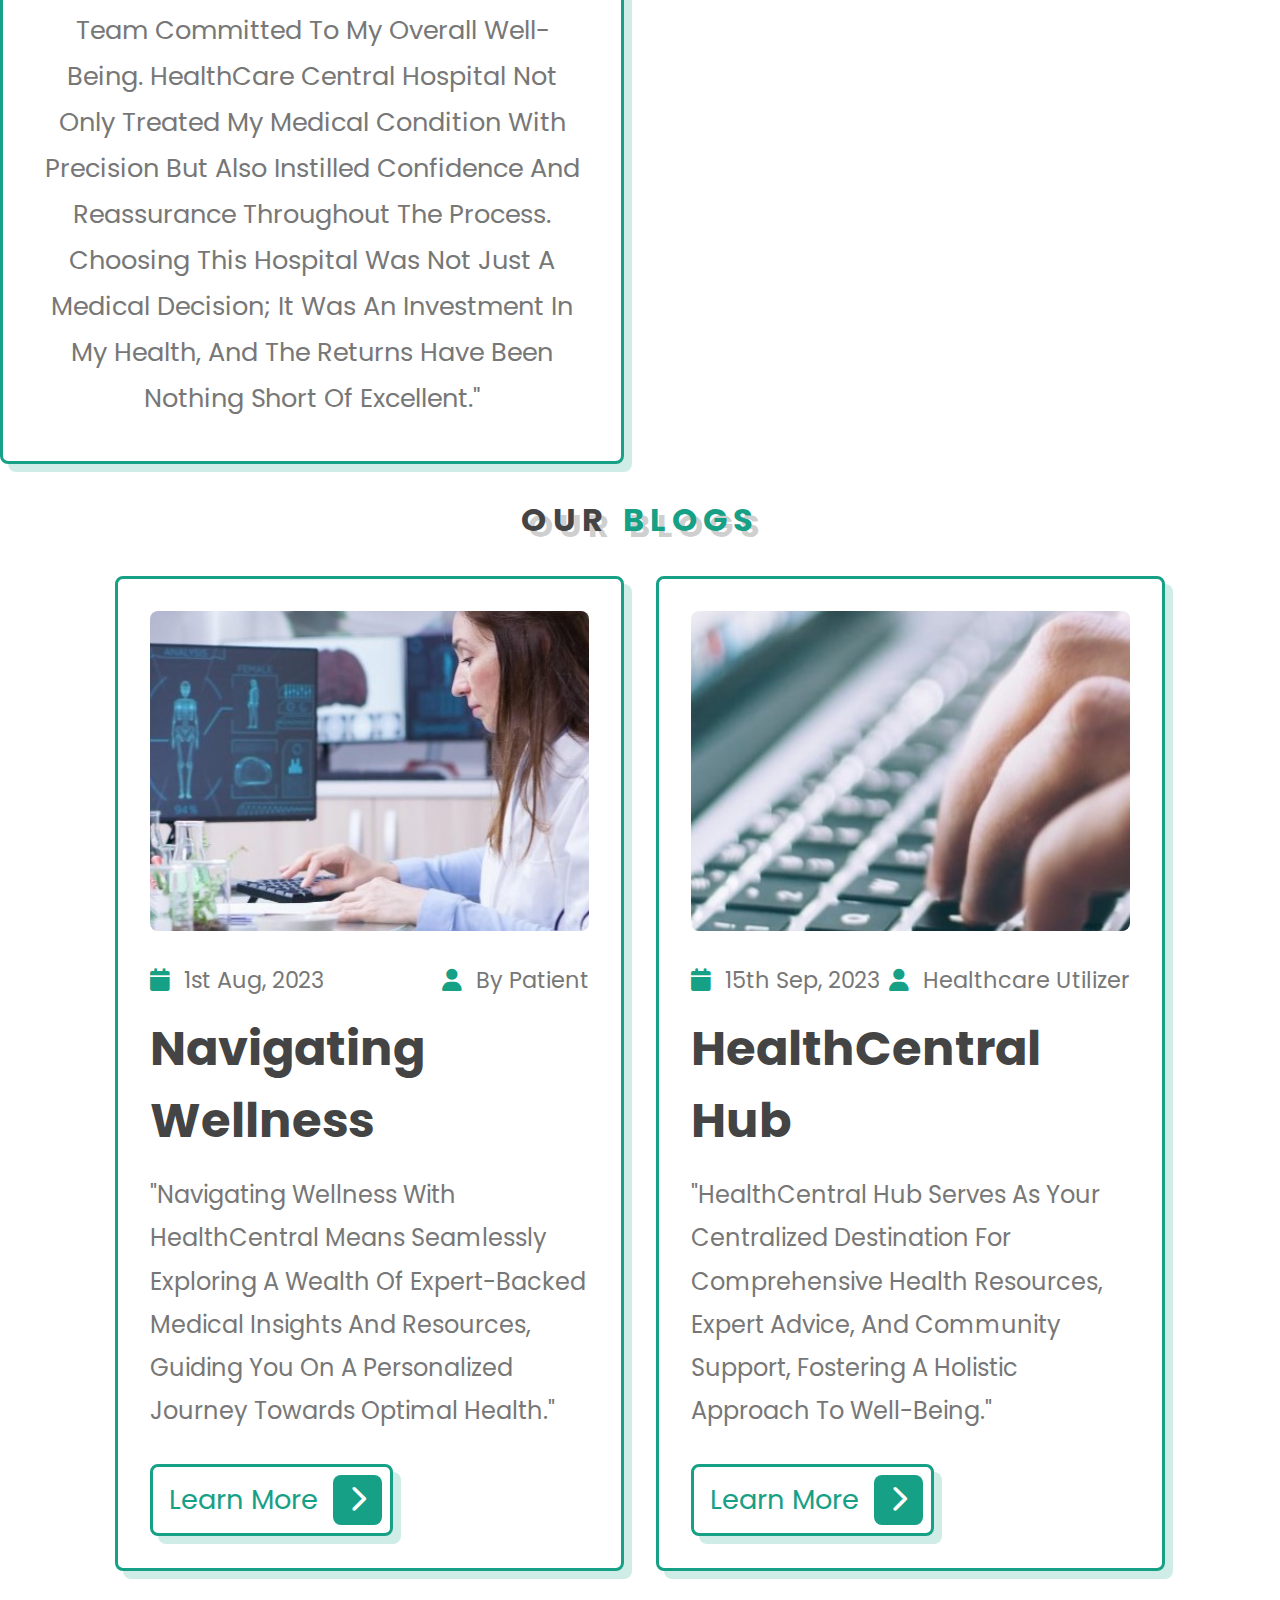
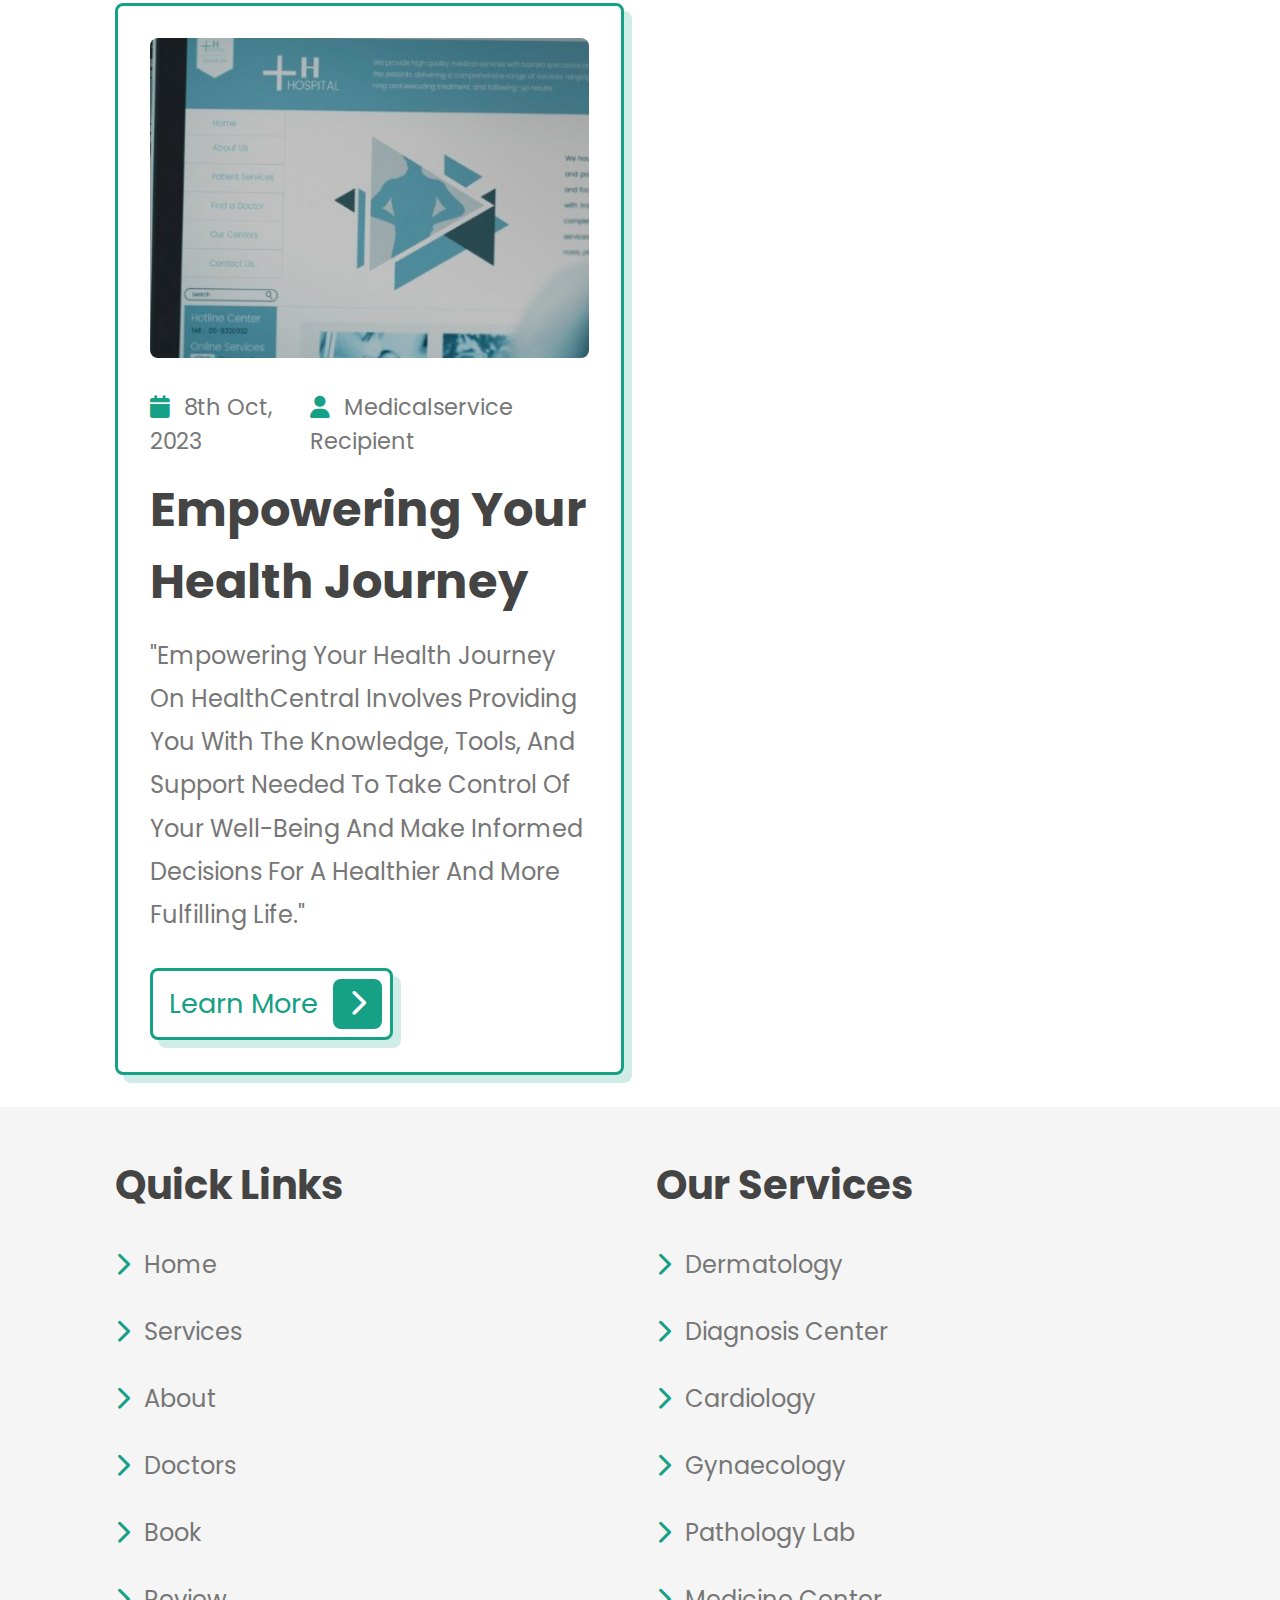
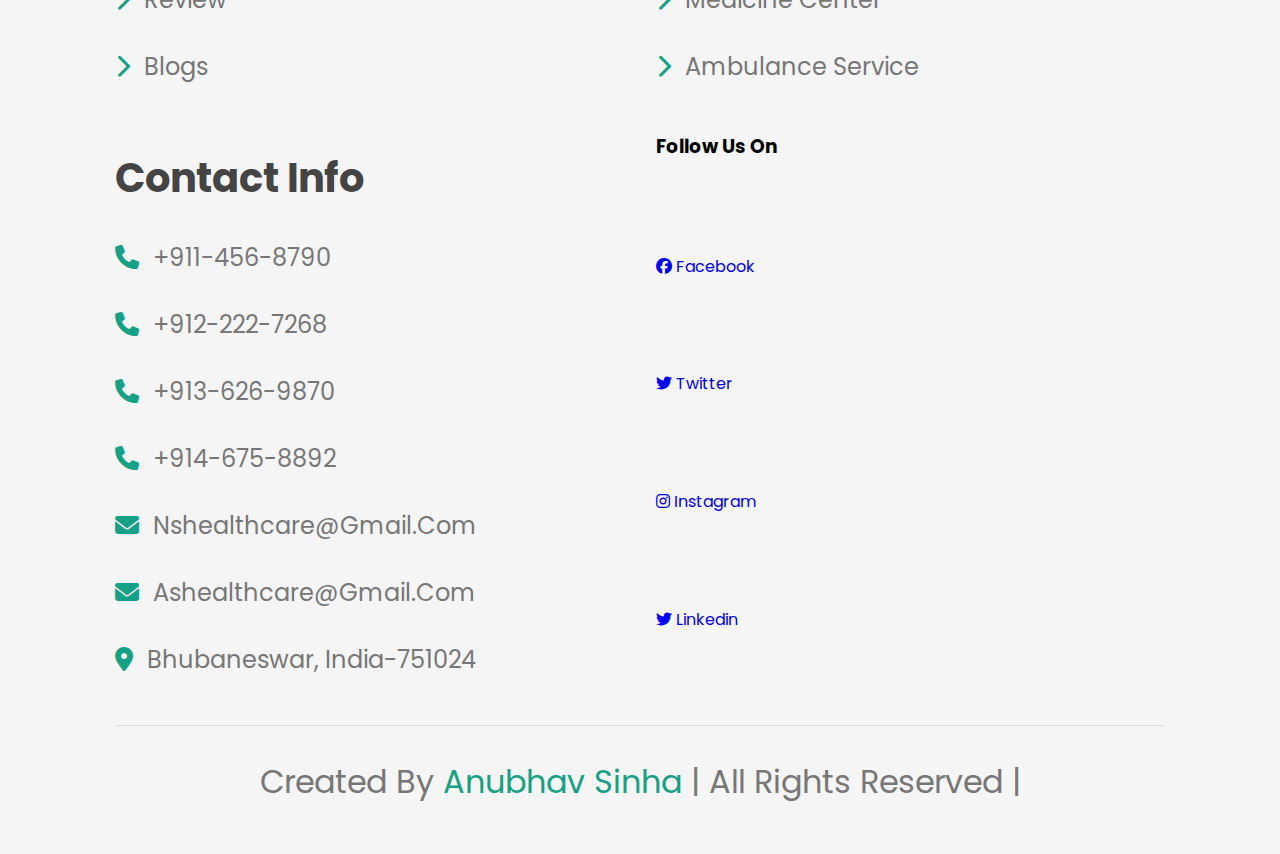
==== commit e22401db: "Update index.html" ====
--- a/index.html
+++ b/index.html
@@ -3,7 +3,7 @@
 <head>
     <meta charset="UTF-8">
     <meta name="viewport" content="width=device-width, initial-scale=1.0">
-    <title>Complete responsive hospital website design</title>
+    <title>Hospital Care</title>
 
 
    <!-- font awesome cdn link -->
@@ -19,7 +19,7 @@
 
 <header class="header">
 
-    <a href="#" class="logo"> <i class="fa-solid fa-hospital"></i> Health Care Central </a>
+    <a href="#" class="logo"> <i class="fa-solid fa-hospital"></i> Kalinga Health Care </a>
 
     <nav class="navbar">
         <a href="/index.html">home</a>
--- a/style.css
+++ b/style.css
@@ -96,8 +96,8 @@
 }
 
 .header .logo{
-    font-size: 2.5rem;
-    color: var(--black); 
+    font-size: 1.5rem;
+    color: var(--green); 
 }
 
 .header .logo i{
@@ -105,12 +105,12 @@
 }
 
 .header .navbaar a{
-    font-size:25px;
+    font-size:20px;
     color: var(--light-color);
-    margin-left: 2rem;
+    margin-left: 1rem;
     justify-content: space-between;
     text-align: center;
-    padding: 10px;
+    padding: 4px;
 
 
 }
@@ -603,4 +603,4 @@
     html{
         font-size: 100%;
     }
-}+}
